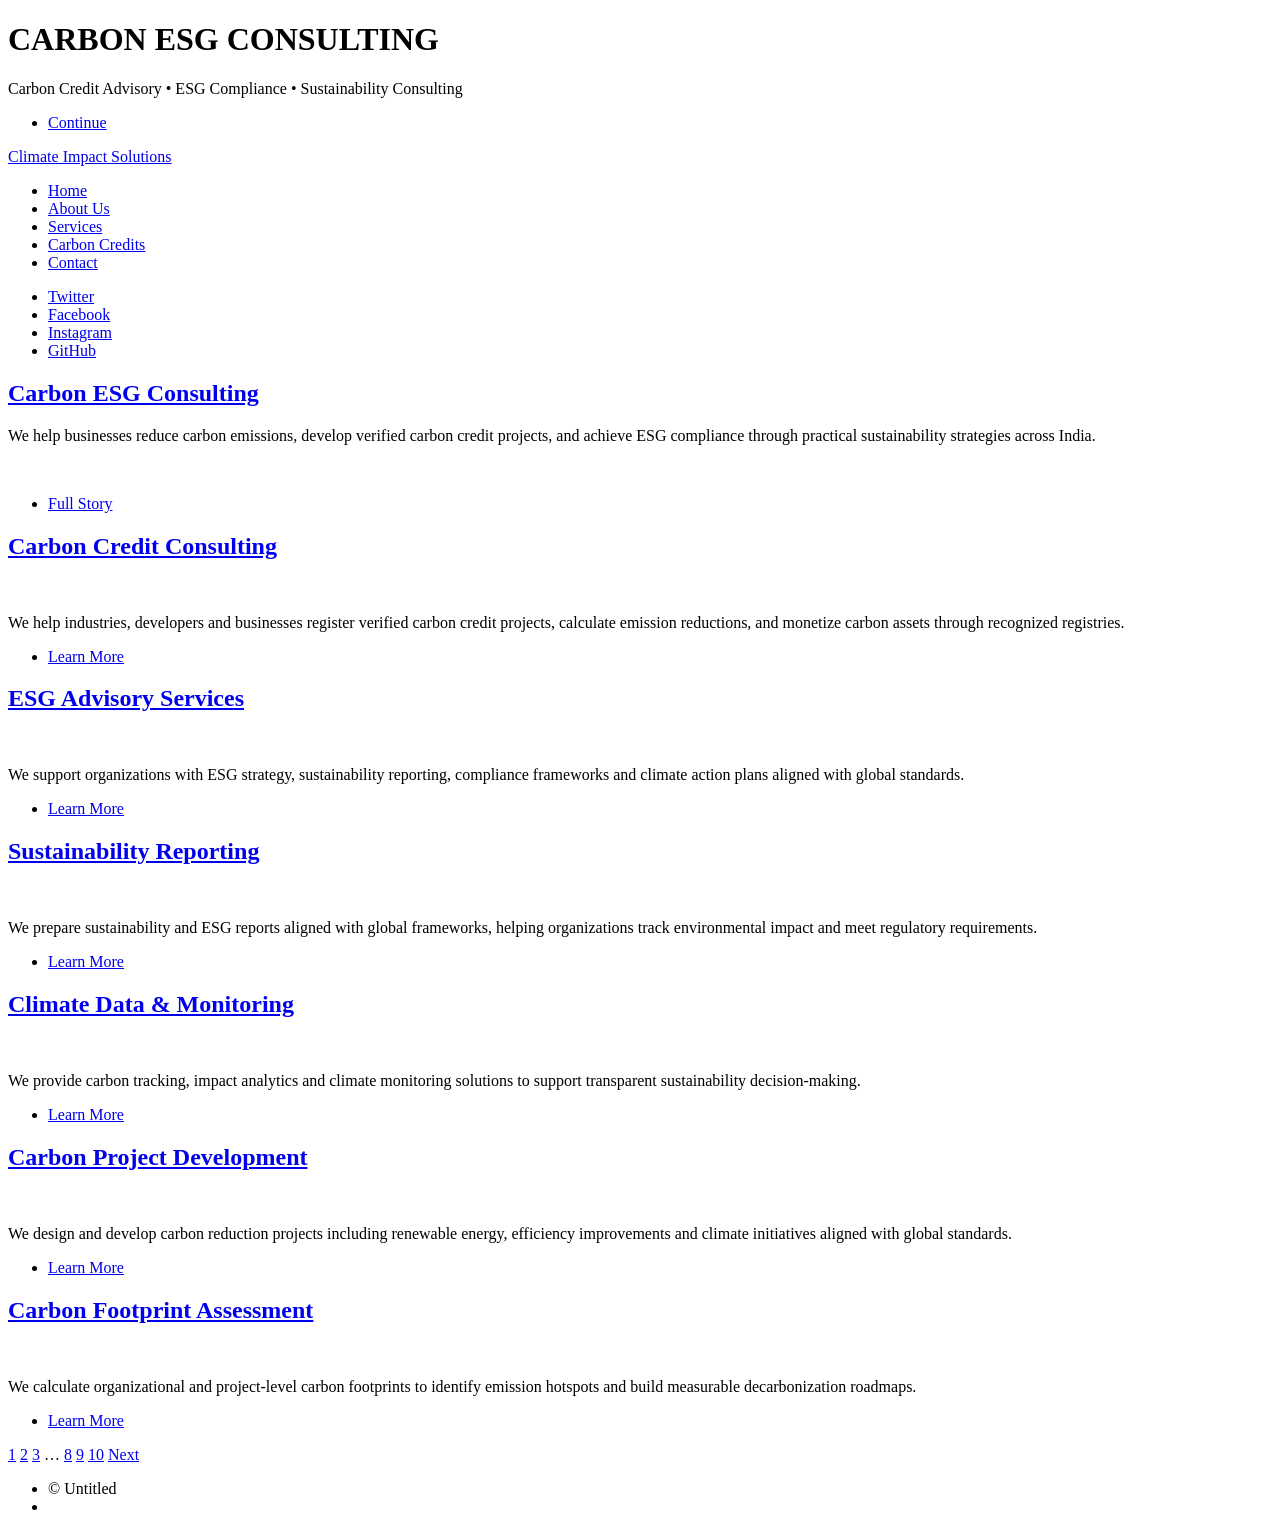
==== index.html @ 745d4b42 "Add files via upload" ====
<!DOCTYPE HTML>
<!--
	Massively by HTML5 UP
	html5up.net | @ajlkn
	Free for personal and commercial use under the CCA 3.0 license (html5up.net/license)
-->
<html>
	<head>
		<title></title>
		<meta charset="utf-8" />
		<meta name="viewport" content="width=device-width, initial-scale=1, user-scalable=no" />
		<link rel="stylesheet" href="assets/css/main.css" />
		<noscript><link rel="stylesheet" href="assets/css/noscript.css" /></noscript>
	</head>
	<body class="is-preload">

		<!-- Wrapper -->
			<div id="wrapper" class="fade-in">

				<!-- Intro -->
					<div id="intro">
						<h1>CARBON ESG CONSULTING<br />
						</h1>
						<p>Carbon Credit Advisory • ESG Compliance • Sustainability Consulting <a href="https://twitter.com/ajlkn"></a><a href="https://html5up.net"></a><br />
						<a href="https://html5up.net/license"></a></p>
						<ul class="actions">
							<li><a href="#header" class="button icon solid solo fa-arrow-down scrolly">Continue</a></li>
						</ul>
					</div>

				<!-- Header -->
					<header id="header">
						<a href="index.html" class="logo">Climate Impact Solutions</a>
					</header>

				<!-- Nav -->
					<nav id="nav">
						<ul class="links">
							<li class="active"><a href="index.html">Home</a></li>
							<li><a href="About Us.html">About Us</a></li>
							<li><a href="Services.html">Services</a></li>
							<li><a href="Credits.html">Carbon Credits</a></li>
							<li><a href="elements.html">Contact</a></li>

						</ul>
						<ul class="icons">
							<li><a href="#" class="icon brands fa-twitter"><span class="label">Twitter</span></a></li>
							<li><a href="#" class="icon brands fa-facebook-f"><span class="label">Facebook</span></a></li>
							<li><a href="#" class="icon brands fa-instagram"><span class="label">Instagram</span></a></li>
							<li><a href="#" class="icon brands fa-github"><span class="label">GitHub</span></a></li>
						</ul>
					</nav>

				<!-- Main -->
					<div id="main">

						<!-- Featured Post -->
							<article class="post featured">
								<header class="major">
									<span class="date"></span>
									<h2><a href="#">Carbon ESG Consulting<br />
									</a></h2>
									<p>
										We help businesses reduce carbon emissions, develop verified carbon credit projects,
										and achieve ESG compliance through practical sustainability strategies across India.
									</p>
										
								</header>
								<a href="#" class="image main"><img src="images/pic01.jpg" alt="" /></a>
								<ul class="actions special">
									<li><a href="#" class="button large">Full Story</a></li>
								</ul>
							</article>

						<!-- Posts -->
							<section class="posts">
								<article>
									<header>
										<span class="date"></span>
										<h2><a href="#">Carbon Credit Consulting<br />
										</a></h2>
									</header>
									<a href="#" class="image fit"><img src="images/pic02.jpg" alt="" /></a>
									<p>We help industries, developers and businesses register verified carbon credit projects,
										calculate emission reductions, and monetize carbon assets through recognized registries.
									</p>
									<ul class="actions special">
										<li><a href="#" class="button">Learn More</a></li>
									</ul>
								</article>
								<article>
									<header>
										<span class="date"></span>
										<h2><a href="#">ESG Advisory Services<br />
										</a></h2>
									</header>
									<a href="#" class="image fit"><img src="images/pic03.jpg" alt="" /></a>
									<p>We support organizations with ESG strategy, sustainability reporting,
									compliance frameworks and climate action plans aligned with global standards.</p>
									<ul class="actions special">
										<li><a href="#" class="button">Learn More</a></li>
									</ul>
								</article>
								<article>
									<header>
										<span class="date"></span>
										<h2><a href="#">Sustainability Reporting<br />
										</a></h2>
									</header>
									<a href="#" class="image fit"><img src="images/pic04.jpg" alt="" /></a>
									<p>We prepare sustainability and ESG reports aligned with global frameworks,
									helping organizations track environmental impact and meet regulatory requirements.</p>
									<ul class="actions special">
										<li><a href="#" class="button">Learn More</a></li>
									</ul>
								</article>
								<article>
									<header>
										<span class="date"></span>
										<h2><a href="#">Climate Data & Monitoring<br />
										</a></h2>
									</header>
									<a href="#" class="image fit"><img src="images/pic05.jpg" alt="" /></a>
									<p>We provide carbon tracking, impact analytics and climate monitoring solutions
										to support transparent sustainability decision-making.</p>
									<ul class="actions special">
										<li><a href="#" class="button">Learn More</a></li>
									</ul>
								</article>
								<article>
									<header>
										<span class="date"></span>
										<h2><a href="#">Carbon Project Development<br />
										</a></h2>
									</header>
									<a href="#" class="image fit"><img src="images/pic06.jpg" alt="" /></a>
									<p>We design and develop carbon reduction projects including renewable energy,
										efficiency improvements and climate initiatives aligned with global standards.</p>
									<ul class="actions special">
										<li><a href="#" class="button">Learn More</a></li>
									</ul>
								</article>
								<article>
									<header>
										<span class="date"></span>
										<h2><a href="#">Carbon Footprint Assessment<br />
										</a></h2>
									</header>
									<a href="#" class="image fit"><img src="images/pic07.jpg" alt="" /></a>
									<p>We calculate organizational and project-level carbon footprints to identify
emission hotspots and build measurable decarbonization roadmaps.</p>
									<ul class="actions special">
										<li><a href="#" class="button">Learn More</a></li>
									</ul>
								</article>
							</section>

						<!-- Footer -->
							<footer>
								<div class="pagination">
									<!--<a href="#" class="previous">Prev</a>-->
									<a href="#" class="page active">1</a>
									<a href="#" class="page">2</a>
									<a href="#" class="page">3</a>
									<span class="extra">&hellip;</span>
									<a href="#" class="page">8</a>
									<a href="#" class="page">9</a>
									<a href="#" class="page">10</a>
									<a href="#" class="next">Next</a>
								</div>
							</footer>

					</div>

				<!-- Footer 
					<footer id="footer">
						<section>
							<form method="post" action="#">
								<div class="fields">
									<div class="field">
										<label for="name">Name</label>
										<input type="text" name="name" id="name" />
									</div>
									<div class="field">
										<label for="email">Email</label>
										<input type="text" name="email" id="email" />
									</div>
									<div class="field">
										<label for="message">Message</label>
										<textarea name="message" id="message" rows="3"></textarea>
									</div>
								</div>
								<ul class="actions">
									<li><input type="submit" value="Send Message" /></li>
								</ul>
							</form>
						</section>
						<section class="split contact">
							<section class="alt">
								<h3>Address</h3>
								<p>Faridabad ,121002<br />
								</p>
							</section>
							<section>
								<h3>Phone</h3>
								<p><a href="#">91-7982256898</a></p>
							</section>
							<section>
								<h3>Email</h3>
								<p><a href="#">admin@carbonesgconsulting.in</a></p>
							</section>
							<section>
								<h3>Social</h3>
								<ul class="icons alt">
									<li><a href="#" class="icon brands alt fa-twitter"><span class="label">Twitter</span></a></li>
									<li><a href="#" class="icon brands alt fa-facebook-f"><span class="label">Facebook</span></a></li>
									<li><a href="#" class="icon brands alt fa-instagram"><span class="label">Instagram</span></a></li>
									<li><a href="#" class="icon brands alt fa-github"><span class="label">GitHub</span></a></li>
								</ul>
							</section>
						</section>
					</footer> -->

				<!-- Copyright -->
					<div id="copyright">
						<ul><li>&copy; Untitled</li><li><a href="https://html5up.net"></a></li></ul>
					</div>

			</div>

		<!-- Scripts -->
			<script src="assets/js/jquery.min.js"></script>
			<script src="assets/js/jquery.scrollex.min.js"></script>
			<script src="assets/js/jquery.scrolly.min.js"></script>
			<script src="assets/js/browser.min.js"></script>
			<script src="assets/js/breakpoints.min.js"></script>
			<script src="assets/js/util.js"></script>
			<script src="assets/js/main.js"></script>

	</body>
</html>
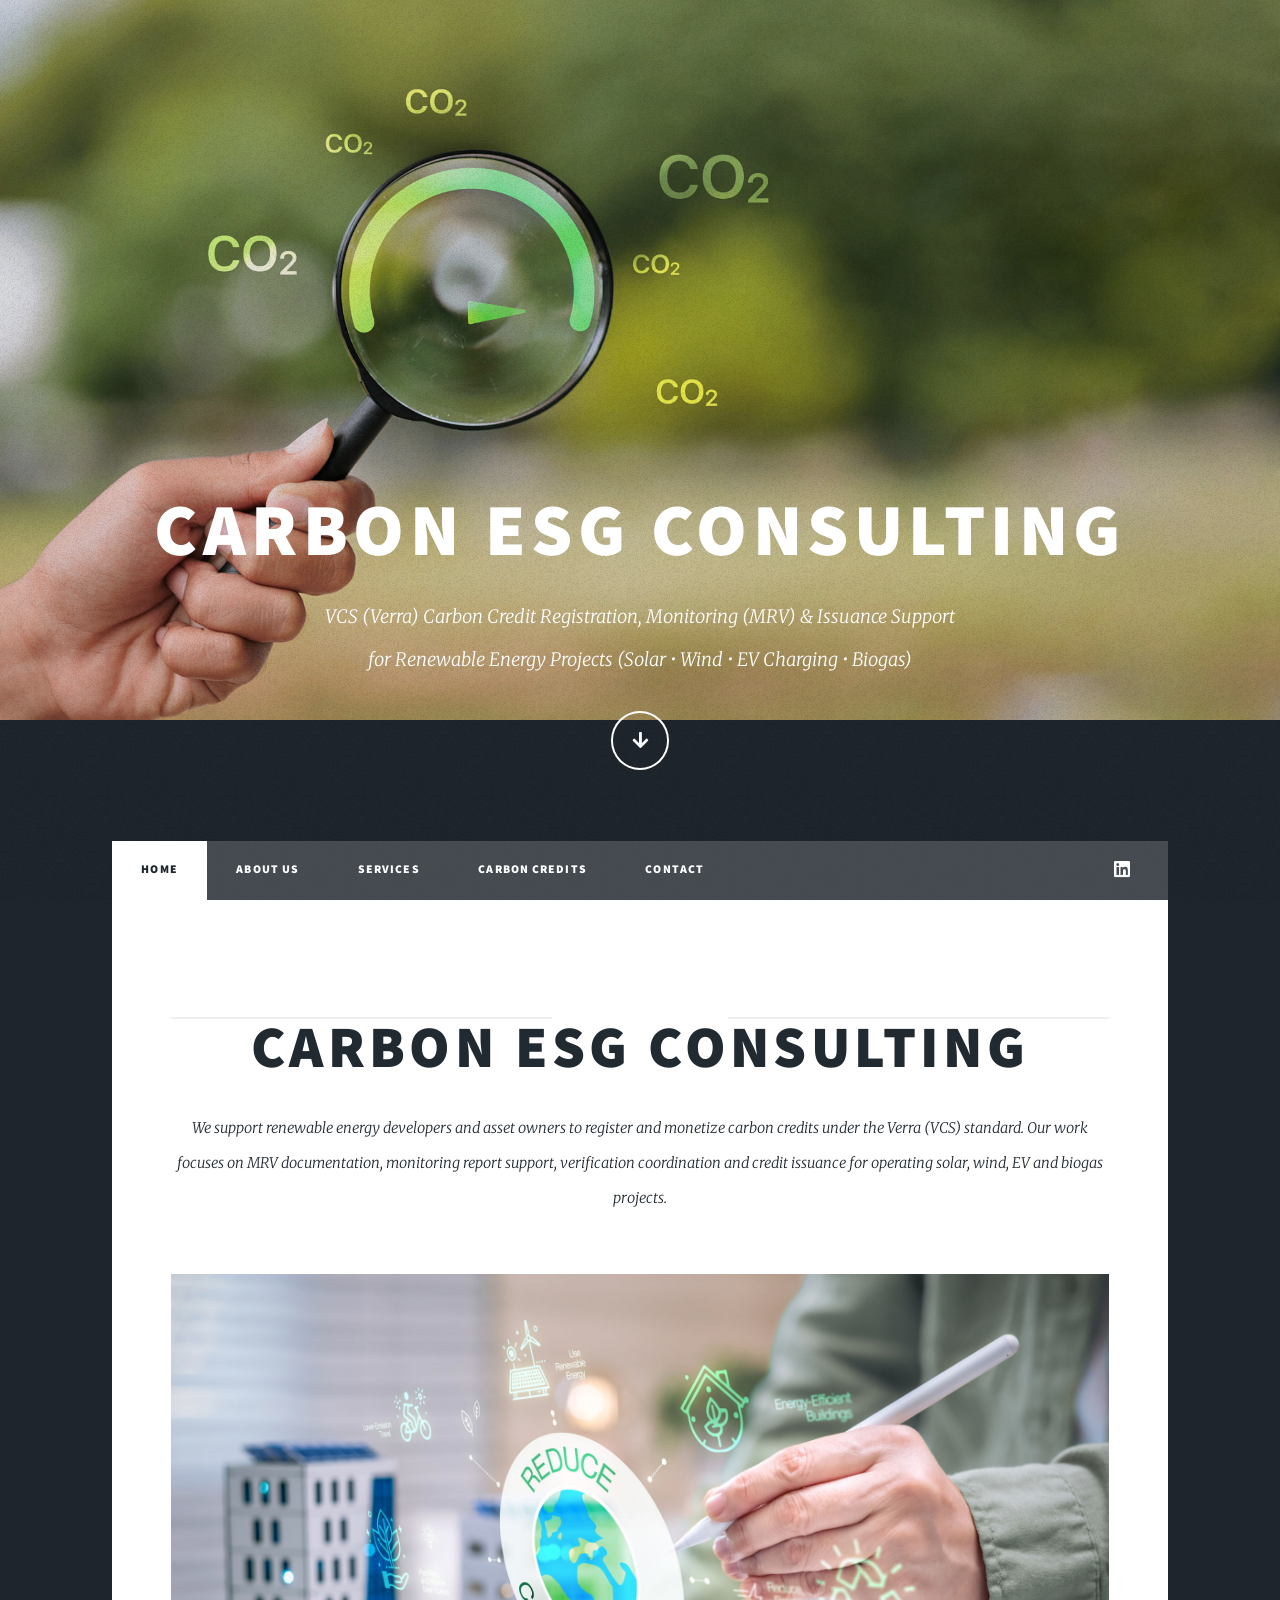
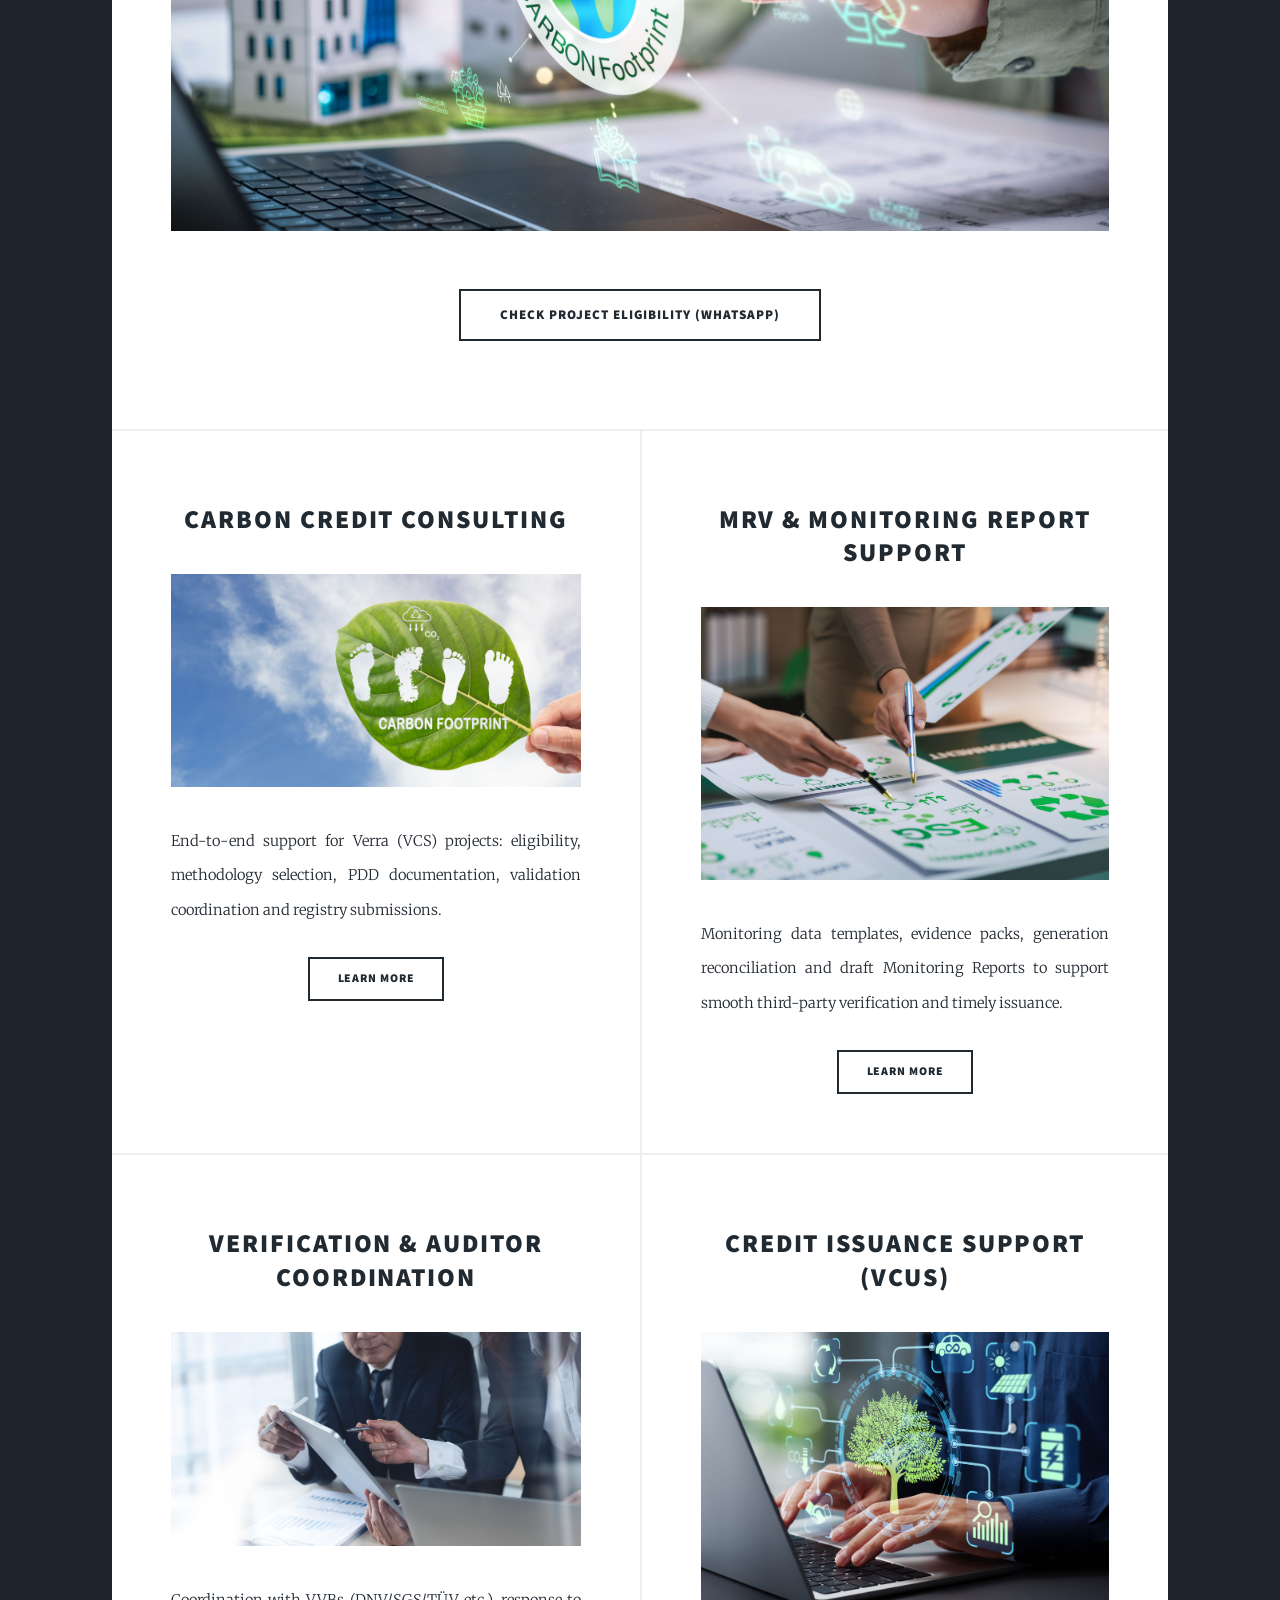
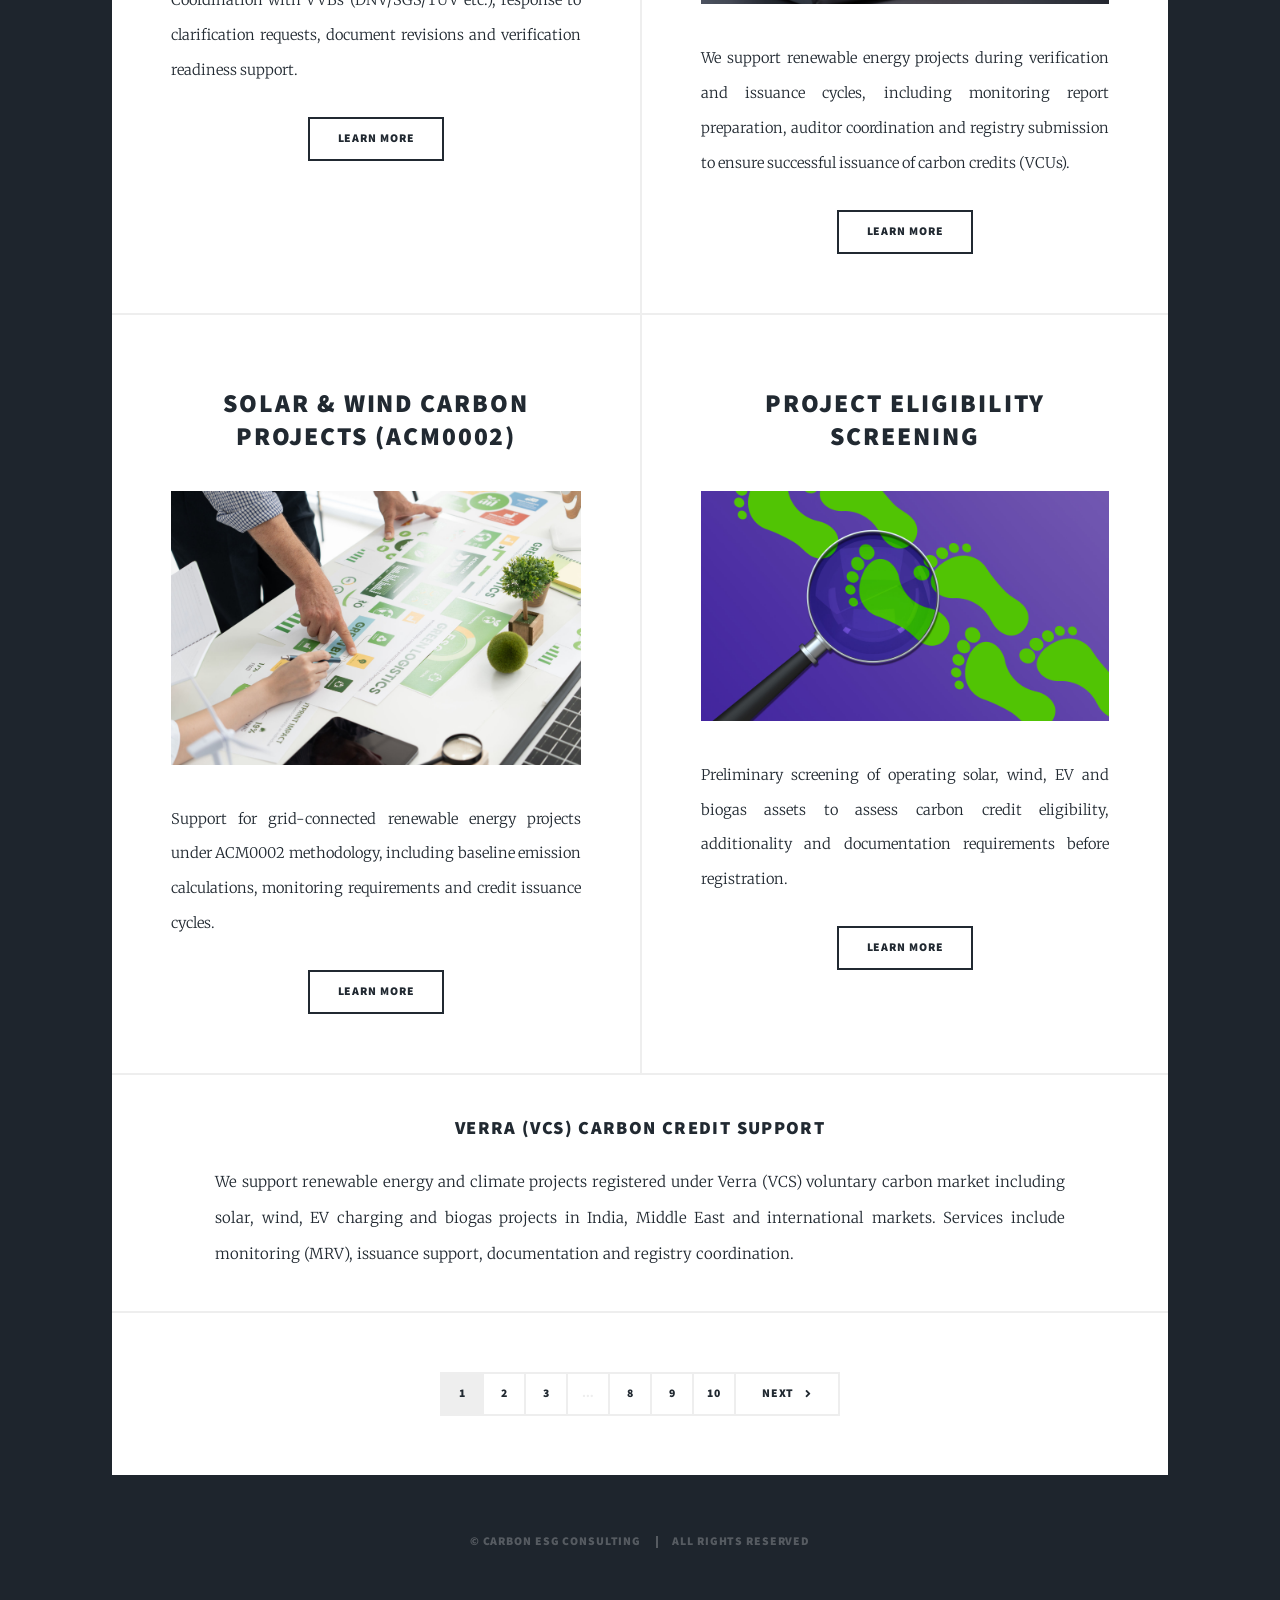
==== commit e442558d: "t Initial project upload" ====
--- a/index.html
+++ b/index.html
@@ -6,9 +6,11 @@
 -->
 <html>
 	<head>
-		<title></title>
+		<title>Carbon ESG Consulting | Verra (VCS) Carbon Credit MRV & Issuance Support</title>
 		<meta charset="utf-8" />
+		<link rel="icon" type="image/png" href="images/favicon.png">
 		<meta name="viewport" content="width=device-width, initial-scale=1, user-scalable=no" />
+		<meta name="description" content="Verra (VCS) carbon credit registration, MRV monitoring report support, verification coordination and issuance assistance for solar, wind, EV charging and biogas projects." />
 		<link rel="stylesheet" href="assets/css/main.css" />
 		<noscript><link rel="stylesheet" href="assets/css/noscript.css" /></noscript>
 	</head>
@@ -18,19 +20,22 @@
 			<div id="wrapper" class="fade-in">
 
 				<!-- Intro -->
-					<div id="intro">
-						<h1>CARBON ESG CONSULTING<br />
-						</h1>
-						<p>Carbon Credit Advisory • ESG Compliance • Sustainability Consulting <a href="https://twitter.com/ajlkn"></a><a href="https://html5up.net"></a><br />
-						<a href="https://html5up.net/license"></a></p>
-						<ul class="actions">
-							<li><a href="#header" class="button icon solid solo fa-arrow-down scrolly">Continue</a></li>
-						</ul>
-					</div>
+				<div id="intro">
+					<h1>CARBON ESG CONSULTING<br /></h1>
+				  
+					<p>
+					  VCS (Verra) Carbon Credit Registration, Monitoring (MRV) & Issuance Support<br />
+					  for Renewable Energy Projects (Solar • Wind • EV Charging • Biogas)
+					</p>
+				  
+					<ul class="actions">
+					  <li><a href="#header" class="button icon solid solo fa-arrow-down scrolly">Continue</a></li>
+					</ul>
+				  </div>
 
 				<!-- Header -->
 					<header id="header">
-						<a href="index.html" class="logo">Climate Impact Solutions</a>
+						<a href="index.html" class="logo">Carbon ESG Consulting</a>
 					</header>
 
 				<!-- Nav -->
@@ -44,11 +49,12 @@
 
 						</ul>
 						<ul class="icons">
-							<li><a href="#" class="icon brands fa-twitter"><span class="label">Twitter</span></a></li>
-							<li><a href="#" class="icon brands fa-facebook-f"><span class="label">Facebook</span></a></li>
-							<li><a href="#" class="icon brands fa-instagram"><span class="label">Instagram</span></a></li>
-							<li><a href="#" class="icon brands fa-github"><span class="label">GitHub</span></a></li>
-						</ul>
+							<li>
+							  <a href="https://www.linkedin.com/in/dheeraj-gupta-energy/" class="icon brands fa-linkedin">
+								<span class="label">LinkedIn</span>
+							  </a>
+							</li>
+						  </ul>
 					</nav>
 
 				<!-- Main -->
@@ -61,14 +67,15 @@
 									<h2><a href="#">Carbon ESG Consulting<br />
 									</a></h2>
 									<p>
-										We help businesses reduce carbon emissions, develop verified carbon credit projects,
-										and achieve ESG compliance through practical sustainability strategies across India.
-									</p>
+										We support renewable energy developers and asset owners to register and monetize carbon credits
+										under the Verra (VCS) standard. Our work focuses on MRV documentation, monitoring report support,
+										verification coordination and credit issuance for operating solar, wind, EV and biogas projects.
+									  </p>
 										
 								</header>
 								<a href="#" class="image main"><img src="images/pic01.jpg" alt="" /></a>
 								<ul class="actions special">
-									<li><a href="#" class="button large">Full Story</a></li>
+								<li><a href="https://wa.me/917982256898?text=Hello%2C%20I%20want%20to%20check%20if%20my%20solar%20or%20renewable%20energy%20project%20is%20eligible%20for%20carbon%20credits." class="button large">Check Project Eligibility (WhatsApp)</a></li>
 								</ul>
 							</article>
 
@@ -81,78 +88,96 @@
 										</a></h2>
 									</header>
 									<a href="#" class="image fit"><img src="images/pic02.jpg" alt="" /></a>
-									<p>We help industries, developers and businesses register verified carbon credit projects,
-										calculate emission reductions, and monetize carbon assets through recognized registries.
-									</p>
-									<ul class="actions special">
-										<li><a href="#" class="button">Learn More</a></li>
-									</ul>
-								</article>
-								<article>
-									<header>
-										<span class="date"></span>
-										<h2><a href="#">ESG Advisory Services<br />
+									<p>
+										End-to-end support for Verra (VCS) projects: eligibility, methodology selection,
+										PDD documentation, validation coordination and registry submissions.
+									  </p>
+									<ul class="actions special">
+										<li><a href="#" class="button">Learn More</a></li>
+									</ul>
+								</article>
+								<article>
+									<header>
+										<span class="date"></span>
+										<h2><a href="#">MRV & Monitoring Report Support<br /></a></h2>
 										</a></h2>
 									</header>
 									<a href="#" class="image fit"><img src="images/pic03.jpg" alt="" /></a>
-									<p>We support organizations with ESG strategy, sustainability reporting,
-									compliance frameworks and climate action plans aligned with global standards.</p>
-									<ul class="actions special">
-										<li><a href="#" class="button">Learn More</a></li>
-									</ul>
-								</article>
-								<article>
-									<header>
-										<span class="date"></span>
-										<h2><a href="#">Sustainability Reporting<br />
+									<p>
+										Monitoring data templates, evidence packs, generation reconciliation and draft Monitoring Reports
+										to support smooth third-party verification and timely issuance.
+									  </p>
+									<ul class="actions special">
+										<li><a href="#" class="button">Learn More</a></li>
+									</ul>
+								</article>
+								<article>
+									<header>
+										<span class="date"></span>
+										<h2><a href="#">Verification & Auditor Coordination<br /></a></h2>
 										</a></h2>
 									</header>
 									<a href="#" class="image fit"><img src="images/pic04.jpg" alt="" /></a>
-									<p>We prepare sustainability and ESG reports aligned with global frameworks,
-									helping organizations track environmental impact and meet regulatory requirements.</p>
-									<ul class="actions special">
-										<li><a href="#" class="button">Learn More</a></li>
-									</ul>
-								</article>
-								<article>
-									<header>
-										<span class="date"></span>
-										<h2><a href="#">Climate Data & Monitoring<br />
+									<p>
+										Coordination with VVBs (DNV/SGS/TÜV etc.), response to clarification requests,
+										document revisions and verification readiness support.
+									  </p>
+									<ul class="actions special">
+										<li><a href="#" class="button">Learn More</a></li>
+									</ul>
+								</article>
+								<article>
+									<header>
+										<span class="date"></span>
+										<h2><a href="#">Credit Issuance Support (VCUs)<br /></a></h2>
 										</a></h2>
 									</header>
 									<a href="#" class="image fit"><img src="images/pic05.jpg" alt="" /></a>
-									<p>We provide carbon tracking, impact analytics and climate monitoring solutions
-										to support transparent sustainability decision-making.</p>
-									<ul class="actions special">
-										<li><a href="#" class="button">Learn More</a></li>
-									</ul>
-								</article>
-								<article>
-									<header>
-										<span class="date"></span>
-										<h2><a href="#">Carbon Project Development<br />
+									<p>
+										We support renewable energy projects during verification and issuance cycles,
+										including monitoring report preparation, auditor coordination and registry submission
+										to ensure successful issuance of carbon credits (VCUs).
+										</p>									<ul class="actions special">
+										<li><a href="#" class="button">Learn More</a></li>
+									</ul>
+								</article>
+								<article>
+									<header>
+										<span class="date"></span>
+										<h2><a href="#">Solar & Wind Carbon Projects (ACM0002)<br /></a></h2>
 										</a></h2>
 									</header>
 									<a href="#" class="image fit"><img src="images/pic06.jpg" alt="" /></a>
-									<p>We design and develop carbon reduction projects including renewable energy,
-										efficiency improvements and climate initiatives aligned with global standards.</p>
-									<ul class="actions special">
-										<li><a href="#" class="button">Learn More</a></li>
-									</ul>
-								</article>
-								<article>
-									<header>
-										<span class="date"></span>
-										<h2><a href="#">Carbon Footprint Assessment<br />
+									<p>
+										Support for grid-connected renewable energy projects under ACM0002 methodology,
+										including baseline emission calculations, monitoring requirements and credit issuance cycles.
+										</p>
+									<ul class="actions special">
+										<li><a href="#" class="button">Learn More</a></li>
+									</ul>
+								</article>
+								<article>
+									<header>
+										<span class="date"></span>
+										<h2><a href="#">Project Eligibility Screening<br /></a></h2>
 										</a></h2>
 									</header>
 									<a href="#" class="image fit"><img src="images/pic07.jpg" alt="" /></a>
-									<p>We calculate organizational and project-level carbon footprints to identify
-emission hotspots and build measurable decarbonization roadmaps.</p>
-									<ul class="actions special">
-										<li><a href="#" class="button">Learn More</a></li>
-									</ul>
-								</article>
+									<p>
+										Preliminary screening of operating solar, wind, EV and biogas assets to assess
+										carbon credit eligibility, additionality and documentation requirements before registration.
+										</p>
+									<ul class="actions special">
+										<li><a href="#" class="button">Learn More</a></li>
+									</ul>
+								</article>
+							</section>
+							<section style="text-align:center; padding:40px 20px;">
+								<h3>Verra (VCS) Carbon Credit Support</h3>
+								<p style="max-width:850px; margin:auto; font-size:15px;">
+									We support renewable energy and climate projects registered under Verra (VCS) voluntary carbon market including solar, wind, EV charging and biogas projects in India, Middle East and international markets. 
+									Services include monitoring (MRV), issuance support, documentation and registry coordination.
+								</p>
 							</section>
 
 						<!-- Footer -->
@@ -223,7 +248,7 @@
 
 				<!-- Copyright -->
 					<div id="copyright">
-						<ul><li>&copy; Untitled</li><li><a href="https://html5up.net"></a></li></ul>
+						<ul><li>&copy; Carbon ESG Consulting</li><li>All rights reserved</li></ul>
 					</div>
 
 			</div>
--- a/assets/css/main.css
+++ b/assets/css/main.css
@@ -0,0 +1,4689 @@
+@import url(fontawesome-all.min.css);
+@import url("https://fonts.googleapis.com/css?family=Merriweather:300,700,300italic,700italic|Source+Sans+Pro:900");
+
+/*
+	Massively by HTML5 UP
+	html5up.net | @ajlkn
+	Free for personal and commercial use under the CCA 3.0 license (html5up.net/license)
+*/
+
+html, body, div, span, applet, object,
+iframe, h1, h2, h3, h4, h5, h6, p, blockquote,
+pre, a, abbr, acronym, address, big, cite,
+code, del, dfn, em, img, ins, kbd, q, s, samp,
+small, strike, strong, sub, sup, tt, var, b,
+u, i, center, dl, dt, dd, ol, ul, li, fieldset,
+form, label, legend, table, caption, tbody,
+tfoot, thead, tr, th, td, article, aside,
+canvas, details, embed, figure, figcaption,
+footer, header, hgroup, menu, nav, output, ruby,
+section, summary, time, mark, audio, video {
+	margin: 0;
+	padding: 0;
+	border: 0;
+	font-size: 100%;
+	font: inherit;
+	vertical-align: baseline;}
+
+article, aside, details, figcaption, figure,
+footer, header, hgroup, menu, nav, section {
+	display: block;}
+
+body {
+	line-height: 1;
+}
+
+ol, ul {
+	list-style: none;
+}
+
+blockquote, q {
+	quotes: none;
+}
+
+	blockquote:before, blockquote:after, q:before, q:after {
+		content: '';
+		content: none;
+	}
+
+table {
+	border-collapse: collapse;
+	border-spacing: 0;
+}
+
+body {
+	-webkit-text-size-adjust: none;
+}
+
+mark {
+	background-color: transparent;
+	color: inherit;
+}
+
+input::-moz-focus-inner {
+	border: 0;
+	padding: 0;
+}
+
+input, select, textarea {
+	-moz-appearance: none;
+	-webkit-appearance: none;
+	-ms-appearance: none;
+	appearance: none;
+}
+
+/* Basic */
+
+	@-ms-viewport {
+		width: device-width;
+	}
+
+	body {
+		-ms-overflow-style: scrollbar;
+	}
+
+	@media screen and (max-width: 480px) {
+
+		html, body {
+			min-width: 320px;
+		}
+
+	}
+
+	html {
+		box-sizing: border-box;
+	}
+
+	*, *:before, *:after {
+		box-sizing: inherit;
+	}
+
+	body {
+		background-color: #1e252d;
+	}
+
+		body.is-preload *, body.is-preload *:before, body.is-preload *:after {
+			-moz-animation: none !important;
+			-webkit-animation: none !important;
+			-ms-animation: none !important;
+			animation: none !important;
+			-moz-transition: none !important;
+			-webkit-transition: none !important;
+			-ms-transition: none !important;
+			transition: none !important;
+		}
+
+/* Type */
+
+	html {
+		font-size: 16pt;
+	}
+
+		@media screen and (max-width: 1680px) {
+
+			html {
+				font-size: 12pt;
+			}
+
+		}
+
+		@media screen and (max-width: 1280px) {
+
+			html {
+				font-size: 11pt;
+			}
+
+		}
+
+		@media screen and (max-width: 360px) {
+
+			html {
+				font-size: 10pt;
+			}
+
+		}
+
+	body {
+		color: #212931;
+	}
+
+	body, input, select, textarea {
+		font-family: "Merriweather", Georgia, serif;
+		font-weight: 300;
+		font-size: 1rem;
+		line-height: 2.375;
+	}
+
+	a {
+		-moz-transition: color 0.2s ease-in-out, background-color 0.2s ease-in-out, border-color 0.2s ease-in-out, box-shadow 0.2s ease-in-out;
+		-webkit-transition: color 0.2s ease-in-out, background-color 0.2s ease-in-out, border-color 0.2s ease-in-out, box-shadow 0.2s ease-in-out;
+		-ms-transition: color 0.2s ease-in-out, background-color 0.2s ease-in-out, border-color 0.2s ease-in-out, box-shadow 0.2s ease-in-out;
+		transition: color 0.2s ease-in-out, background-color 0.2s ease-in-out, border-color 0.2s ease-in-out, box-shadow 0.2s ease-in-out;
+		border-bottom: dotted 1px;
+		text-decoration: none;
+	}
+
+		a:hover {
+			border-bottom-color: transparent;
+		}
+
+	strong, b {
+		font-weight: 600;
+	}
+
+	em, i {
+		font-style: italic;
+	}
+
+	p {
+		text-align: justify;
+		margin: 0 0 2rem 0;
+	}
+
+	h1, h2, h3, h4, h5, h6 {
+		font-family: "Source Sans Pro", Helvetica, sans-serif;
+		font-weight: 900;
+		line-height: 1.5;
+		letter-spacing: 0.075em;
+		text-transform: uppercase;
+		margin: 0 0 1rem 0;
+	}
+
+		h1 a, h2 a, h3 a, h4 a, h5 a, h6 a {
+			border-bottom: 0;
+			color: inherit;
+			text-decoration: none;
+		}
+
+	h1 {
+		font-size: 4rem;
+		line-height: 1.1;
+		margin: 0 0 2rem 0;
+	}
+
+	h2 {
+		font-size: 1.75rem;
+		line-height: 1.3;
+		margin: 0 0 1.5rem 0;
+	}
+
+	h3 {
+		font-size: 1.25rem;
+		margin: 0 0 1.5rem 0;
+	}
+
+	h4 {
+		font-size: 1rem;
+	}
+
+	h5 {
+		font-size: 0.9rem;
+	}
+
+	h6 {
+		font-size: 0.8rem;
+	}
+
+	sub {
+		font-size: 0.8rem;
+		position: relative;
+		top: 0.5rem;
+	}
+
+	sup {
+		font-size: 0.8rem;
+		position: relative;
+		top: -0.5rem;
+	}
+
+	blockquote {
+		border-left: solid 4px;
+		font-style: italic;
+		margin: 0 0 2rem 0;
+		padding: 0.5rem 0 0.5rem 2rem;
+	}
+
+	code {
+		border: solid 2px;
+		font-family: "Courier New", monospace;
+		font-size: 0.9rem;
+		margin: 0 0.25rem;
+		padding: 0.25rem 0.65rem;
+	}
+
+	pre {
+		-webkit-overflow-scrolling: touch;
+		font-family: "Courier New", monospace;
+		font-size: 0.9rem;
+		margin: 0 0 2rem 0;
+	}
+
+		pre code {
+			display: block;
+			line-height: 1.75;
+			padding: 1rem 1.5rem;
+			overflow-x: auto;
+		}
+
+	hr {
+		border: 0;
+		border-bottom: solid 2px;
+		margin: 3rem 0;
+	}
+
+		hr.major {
+			margin: 5rem 0;
+		}
+
+	.align-left {
+		text-align: left;
+	}
+
+	.align-center {
+		text-align: center;
+	}
+
+	.align-right {
+		text-align: right;
+	}
+
+	input, select, textarea {
+		color: #212931;
+	}
+
+	a {
+		color: #212931;
+		border-bottom-color: rgba(33, 41, 49, 0.5);
+	}
+
+		a:hover {
+			border-bottom-color: transparent;
+			color: #18bfef !important;
+		}
+
+	strong, b {
+		color: #212931;
+	}
+
+	h1, h2, h3, h4, h5, h6 {
+		color: #212931;
+	}
+
+	blockquote {
+		border-left-color: #eeeeee;
+	}
+
+	code {
+		background: rgba(220, 220, 220, 0.25);
+		border-color: #eeeeee;
+	}
+
+	hr {
+		border-bottom-color: #eeeeee;
+	}
+
+/* Row */
+
+	.row {
+		display: flex;
+		flex-wrap: wrap;
+		box-sizing: border-box;
+		align-items: stretch;
+	}
+
+		.row > * {
+			box-sizing: border-box;
+		}
+
+		.row.gtr-uniform > * > :last-child {
+			margin-bottom: 0;
+		}
+
+		.row.aln-left {
+			justify-content: flex-start;
+		}
+
+		.row.aln-center {
+			justify-content: center;
+		}
+
+		.row.aln-right {
+			justify-content: flex-end;
+		}
+
+		.row.aln-top {
+			align-items: flex-start;
+		}
+
+		.row.aln-middle {
+			align-items: center;
+		}
+
+		.row.aln-bottom {
+			align-items: flex-end;
+		}
+
+		.row > .imp {
+			order: -1;
+		}
+
+		.row > .col-1 {
+			width: 8.33333%;
+		}
+
+		.row > .off-1 {
+			margin-left: 8.33333%;
+		}
+
+		.row > .col-2 {
+			width: 16.66667%;
+		}
+
+		.row > .off-2 {
+			margin-left: 16.66667%;
+		}
+
+		.row > .col-3 {
+			width: 25%;
+		}
+
+		.row > .off-3 {
+			margin-left: 25%;
+		}
+
+		.row > .col-4 {
+			width: 33.33333%;
+		}
+
+		.row > .off-4 {
+			margin-left: 33.33333%;
+		}
+
+		.row > .col-5 {
+			width: 41.66667%;
+		}
+
+		.row > .off-5 {
+			margin-left: 41.66667%;
+		}
+
+		.row > .col-6 {
+			width: 50%;
+		}
+
+		.row > .off-6 {
+			margin-left: 50%;
+		}
+
+		.row > .col-7 {
+			width: 58.33333%;
+		}
+
+		.row > .off-7 {
+			margin-left: 58.33333%;
+		}
+
+		.row > .col-8 {
+			width: 66.66667%;
+		}
+
+		.row > .off-8 {
+			margin-left: 66.66667%;
+		}
+
+		.row > .col-9 {
+			width: 75%;
+		}
+
+		.row > .off-9 {
+			margin-left: 75%;
+		}
+
+		.row > .col-10 {
+			width: 83.33333%;
+		}
+
+		.row > .off-10 {
+			margin-left: 83.33333%;
+		}
+
+		.row > .col-11 {
+			width: 91.66667%;
+		}
+
+		.row > .off-11 {
+			margin-left: 91.66667%;
+		}
+
+		.row > .col-12 {
+			width: 100%;
+		}
+
+		.row > .off-12 {
+			margin-left: 100%;
+		}
+
+		.row.gtr-0 {
+			margin-top: 0;
+			margin-left: 0rem;
+		}
+
+			.row.gtr-0 > * {
+				padding: 0 0 0 0rem;
+			}
+
+			.row.gtr-0.gtr-uniform {
+				margin-top: 0rem;
+			}
+
+				.row.gtr-0.gtr-uniform > * {
+					padding-top: 0rem;
+				}
+
+		.row.gtr-25 {
+			margin-top: 0;
+			margin-left: -0.375rem;
+		}
+
+			.row.gtr-25 > * {
+				padding: 0 0 0 0.375rem;
+			}
+
+			.row.gtr-25.gtr-uniform {
+				margin-top: -0.375rem;
+			}
+
+				.row.gtr-25.gtr-uniform > * {
+					padding-top: 0.375rem;
+				}
+
+		.row.gtr-50 {
+			margin-top: 0;
+			margin-left: -0.75rem;
+		}
+
+			.row.gtr-50 > * {
+				padding: 0 0 0 0.75rem;
+			}
+
+			.row.gtr-50.gtr-uniform {
+				margin-top: -0.75rem;
+			}
+
+				.row.gtr-50.gtr-uniform > * {
+					padding-top: 0.75rem;
+				}
+
+		.row {
+			margin-top: 0;
+			margin-left: -1.5rem;
+		}
+
+			.row > * {
+				padding: 0 0 0 1.5rem;
+			}
+
+			.row.gtr-uniform {
+				margin-top: -1.5rem;
+			}
+
+				.row.gtr-uniform > * {
+					padding-top: 1.5rem;
+				}
+
+		.row.gtr-150 {
+			margin-top: 0;
+			margin-left: -2.25rem;
+		}
+
+			.row.gtr-150 > * {
+				padding: 0 0 0 2.25rem;
+			}
+
+			.row.gtr-150.gtr-uniform {
+				margin-top: -2.25rem;
+			}
+
+				.row.gtr-150.gtr-uniform > * {
+					padding-top: 2.25rem;
+				}
+
+		.row.gtr-200 {
+			margin-top: 0;
+			margin-left: -3rem;
+		}
+
+			.row.gtr-200 > * {
+				padding: 0 0 0 3rem;
+			}
+
+			.row.gtr-200.gtr-uniform {
+				margin-top: -3rem;
+			}
+
+				.row.gtr-200.gtr-uniform > * {
+					padding-top: 3rem;
+				}
+
+		@media screen and (max-width: 1680px) {
+
+			.row {
+				display: flex;
+				flex-wrap: wrap;
+				box-sizing: border-box;
+				align-items: stretch;
+			}
+
+				.row > * {
+					box-sizing: border-box;
+				}
+
+				.row.gtr-uniform > * > :last-child {
+					margin-bottom: 0;
+				}
+
+				.row.aln-left {
+					justify-content: flex-start;
+				}
+
+				.row.aln-center {
+					justify-content: center;
+				}
+
+				.row.aln-right {
+					justify-content: flex-end;
+				}
+
+				.row.aln-top {
+					align-items: flex-start;
+				}
+
+				.row.aln-middle {
+					align-items: center;
+				}
+
+				.row.aln-bottom {
+					align-items: flex-end;
+				}
+
+				.row > .imp-xlarge {
+					order: -1;
+				}
+
+				.row > .col-1-xlarge {
+					width: 8.33333%;
+				}
+
+				.row > .off-1-xlarge {
+					margin-left: 8.33333%;
+				}
+
+				.row > .col-2-xlarge {
+					width: 16.66667%;
+				}
+
+				.row > .off-2-xlarge {
+					margin-left: 16.66667%;
+				}
+
+				.row > .col-3-xlarge {
+					width: 25%;
+				}
+
+				.row > .off-3-xlarge {
+					margin-left: 25%;
+				}
+
+				.row > .col-4-xlarge {
+					width: 33.33333%;
+				}
+
+				.row > .off-4-xlarge {
+					margin-left: 33.33333%;
+				}
+
+				.row > .col-5-xlarge {
+					width: 41.66667%;
+				}
+
+				.row > .off-5-xlarge {
+					margin-left: 41.66667%;
+				}
+
+				.row > .col-6-xlarge {
+					width: 50%;
+				}
+
+				.row > .off-6-xlarge {
+					margin-left: 50%;
+				}
+
+				.row > .col-7-xlarge {
+					width: 58.33333%;
+				}
+
+				.row > .off-7-xlarge {
+					margin-left: 58.33333%;
+				}
+
+				.row > .col-8-xlarge {
+					width: 66.66667%;
+				}
+
+				.row > .off-8-xlarge {
+					margin-left: 66.66667%;
+				}
+
+				.row > .col-9-xlarge {
+					width: 75%;
+				}
+
+				.row > .off-9-xlarge {
+					margin-left: 75%;
+				}
+
+				.row > .col-10-xlarge {
+					width: 83.33333%;
+				}
+
+				.row > .off-10-xlarge {
+					margin-left: 83.33333%;
+				}
+
+				.row > .col-11-xlarge {
+					width: 91.66667%;
+				}
+
+				.row > .off-11-xlarge {
+					margin-left: 91.66667%;
+				}
+
+				.row > .col-12-xlarge {
+					width: 100%;
+				}
+
+				.row > .off-12-xlarge {
+					margin-left: 100%;
+				}
+
+				.row.gtr-0 {
+					margin-top: 0;
+					margin-left: 0rem;
+				}
+
+					.row.gtr-0 > * {
+						padding: 0 0 0 0rem;
+					}
+
+					.row.gtr-0.gtr-uniform {
+						margin-top: 0rem;
+					}
+
+						.row.gtr-0.gtr-uniform > * {
+							padding-top: 0rem;
+						}
+
+				.row.gtr-25 {
+					margin-top: 0;
+					margin-left: -0.375rem;
+				}
+
+					.row.gtr-25 > * {
+						padding: 0 0 0 0.375rem;
+					}
+
+					.row.gtr-25.gtr-uniform {
+						margin-top: -0.375rem;
+					}
+
+						.row.gtr-25.gtr-uniform > * {
+							padding-top: 0.375rem;
+						}
+
+				.row.gtr-50 {
+					margin-top: 0;
+					margin-left: -0.75rem;
+				}
+
+					.row.gtr-50 > * {
+						padding: 0 0 0 0.75rem;
+					}
+
+					.row.gtr-50.gtr-uniform {
+						margin-top: -0.75rem;
+					}
+
+						.row.gtr-50.gtr-uniform > * {
+							padding-top: 0.75rem;
+						}
+
+				.row {
+					margin-top: 0;
+					margin-left: -1.5rem;
+				}
+
+					.row > * {
+						padding: 0 0 0 1.5rem;
+					}
+
+					.row.gtr-uniform {
+						margin-top: -1.5rem;
+					}
+
+						.row.gtr-uniform > * {
+							padding-top: 1.5rem;
+						}
+
+				.row.gtr-150 {
+					margin-top: 0;
+					margin-left: -2.25rem;
+				}
+
+					.row.gtr-150 > * {
+						padding: 0 0 0 2.25rem;
+					}
+
+					.row.gtr-150.gtr-uniform {
+						margin-top: -2.25rem;
+					}
+
+						.row.gtr-150.gtr-uniform > * {
+							padding-top: 2.25rem;
+						}
+
+				.row.gtr-200 {
+					margin-top: 0;
+					margin-left: -3rem;
+				}
+
+					.row.gtr-200 > * {
+						padding: 0 0 0 3rem;
+					}
+
+					.row.gtr-200.gtr-uniform {
+						margin-top: -3rem;
+					}
+
+						.row.gtr-200.gtr-uniform > * {
+							padding-top: 3rem;
+						}
+
+		}
+
+		@media screen and (max-width: 1280px) {
+
+			.row {
+				display: flex;
+				flex-wrap: wrap;
+				box-sizing: border-box;
+				align-items: stretch;
+			}
+
+				.row > * {
+					box-sizing: border-box;
+				}
+
+				.row.gtr-uniform > * > :last-child {
+					margin-bottom: 0;
+				}
+
+				.row.aln-left {
+					justify-content: flex-start;
+				}
+
+				.row.aln-center {
+					justify-content: center;
+				}
+
+				.row.aln-right {
+					justify-content: flex-end;
+				}
+
+				.row.aln-top {
+					align-items: flex-start;
+				}
+
+				.row.aln-middle {
+					align-items: center;
+				}
+
+				.row.aln-bottom {
+					align-items: flex-end;
+				}
+
+				.row > .imp-large {
+					order: -1;
+				}
+
+				.row > .col-1-large {
+					width: 8.33333%;
+				}
+
+				.row > .off-1-large {
+					margin-left: 8.33333%;
+				}
+
+				.row > .col-2-large {
+					width: 16.66667%;
+				}
+
+				.row > .off-2-large {
+					margin-left: 16.66667%;
+				}
+
+				.row > .col-3-large {
+					width: 25%;
+				}
+
+				.row > .off-3-large {
+					margin-left: 25%;
+				}
+
+				.row > .col-4-large {
+					width: 33.33333%;
+				}
+
+				.row > .off-4-large {
+					margin-left: 33.33333%;
+				}
+
+				.row > .col-5-large {
+					width: 41.66667%;
+				}
+
+				.row > .off-5-large {
+					margin-left: 41.66667%;
+				}
+
+				.row > .col-6-large {
+					width: 50%;
+				}
+
+				.row > .off-6-large {
+					margin-left: 50%;
+				}
+
+				.row > .col-7-large {
+					width: 58.33333%;
+				}
+
+				.row > .off-7-large {
+					margin-left: 58.33333%;
+				}
+
+				.row > .col-8-large {
+					width: 66.66667%;
+				}
+
+				.row > .off-8-large {
+					margin-left: 66.66667%;
+				}
+
+				.row > .col-9-large {
+					width: 75%;
+				}
+
+				.row > .off-9-large {
+					margin-left: 75%;
+				}
+
+				.row > .col-10-large {
+					width: 83.33333%;
+				}
+
+				.row > .off-10-large {
+					margin-left: 83.33333%;
+				}
+
+				.row > .col-11-large {
+					width: 91.66667%;
+				}
+
+				.row > .off-11-large {
+					margin-left: 91.66667%;
+				}
+
+				.row > .col-12-large {
+					width: 100%;
+				}
+
+				.row > .off-12-large {
+					margin-left: 100%;
+				}
+
+				.row.gtr-0 {
+					margin-top: 0;
+					margin-left: 0rem;
+				}
+
+					.row.gtr-0 > * {
+						padding: 0 0 0 0rem;
+					}
+
+					.row.gtr-0.gtr-uniform {
+						margin-top: 0rem;
+					}
+
+						.row.gtr-0.gtr-uniform > * {
+							padding-top: 0rem;
+						}
+
+				.row.gtr-25 {
+					margin-top: 0;
+					margin-left: -0.375rem;
+				}
+
+					.row.gtr-25 > * {
+						padding: 0 0 0 0.375rem;
+					}
+
+					.row.gtr-25.gtr-uniform {
+						margin-top: -0.375rem;
+					}
+
+						.row.gtr-25.gtr-uniform > * {
+							padding-top: 0.375rem;
+						}
+
+				.row.gtr-50 {
+					margin-top: 0;
+					margin-left: -0.75rem;
+				}
+
+					.row.gtr-50 > * {
+						padding: 0 0 0 0.75rem;
+					}
+
+					.row.gtr-50.gtr-uniform {
+						margin-top: -0.75rem;
+					}
+
+						.row.gtr-50.gtr-uniform > * {
+							padding-top: 0.75rem;
+						}
+
+				.row {
+					margin-top: 0;
+					margin-left: -1.5rem;
+				}
+
+					.row > * {
+						padding: 0 0 0 1.5rem;
+					}
+
+					.row.gtr-uniform {
+						margin-top: -1.5rem;
+					}
+
+						.row.gtr-uniform > * {
+							padding-top: 1.5rem;
+						}
+
+				.row.gtr-150 {
+					margin-top: 0;
+					margin-left: -2.25rem;
+				}
+
+					.row.gtr-150 > * {
+						padding: 0 0 0 2.25rem;
+					}
+
+					.row.gtr-150.gtr-uniform {
+						margin-top: -2.25rem;
+					}
+
+						.row.gtr-150.gtr-uniform > * {
+							padding-top: 2.25rem;
+						}
+
+				.row.gtr-200 {
+					margin-top: 0;
+					margin-left: -3rem;
+				}
+
+					.row.gtr-200 > * {
+						padding: 0 0 0 3rem;
+					}
+
+					.row.gtr-200.gtr-uniform {
+						margin-top: -3rem;
+					}
+
+						.row.gtr-200.gtr-uniform > * {
+							padding-top: 3rem;
+						}
+
+		}
+
+		@media screen and (max-width: 980px) {
+
+			.row {
+				display: flex;
+				flex-wrap: wrap;
+				box-sizing: border-box;
+				align-items: stretch;
+			}
+
+				.row > * {
+					box-sizing: border-box;
+				}
+
+				.row.gtr-uniform > * > :last-child {
+					margin-bottom: 0;
+				}
+
+				.row.aln-left {
+					justify-content: flex-start;
+				}
+
+				.row.aln-center {
+					justify-content: center;
+				}
+
+				.row.aln-right {
+					justify-content: flex-end;
+				}
+
+				.row.aln-top {
+					align-items: flex-start;
+				}
+
+				.row.aln-middle {
+					align-items: center;
+				}
+
+				.row.aln-bottom {
+					align-items: flex-end;
+				}
+
+				.row > .imp-medium {
+					order: -1;
+				}
+
+				.row > .col-1-medium {
+					width: 8.33333%;
+				}
+
+				.row > .off-1-medium {
+					margin-left: 8.33333%;
+				}
+
+				.row > .col-2-medium {
+					width: 16.66667%;
+				}
+
+				.row > .off-2-medium {
+					margin-left: 16.66667%;
+				}
+
+				.row > .col-3-medium {
+					width: 25%;
+				}
+
+				.row > .off-3-medium {
+					margin-left: 25%;
+				}
+
+				.row > .col-4-medium {
+					width: 33.33333%;
+				}
+
+				.row > .off-4-medium {
+					margin-left: 33.33333%;
+				}
+
+				.row > .col-5-medium {
+					width: 41.66667%;
+				}
+
+				.row > .off-5-medium {
+					margin-left: 41.66667%;
+				}
+
+				.row > .col-6-medium {
+					width: 50%;
+				}
+
+				.row > .off-6-medium {
+					margin-left: 50%;
+				}
+
+				.row > .col-7-medium {
+					width: 58.33333%;
+				}
+
+				.row > .off-7-medium {
+					margin-left: 58.33333%;
+				}
+
+				.row > .col-8-medium {
+					width: 66.66667%;
+				}
+
+				.row > .off-8-medium {
+					margin-left: 66.66667%;
+				}
+
+				.row > .col-9-medium {
+					width: 75%;
+				}
+
+				.row > .off-9-medium {
+					margin-left: 75%;
+				}
+
+				.row > .col-10-medium {
+					width: 83.33333%;
+				}
+
+				.row > .off-10-medium {
+					margin-left: 83.33333%;
+				}
+
+				.row > .col-11-medium {
+					width: 91.66667%;
+				}
+
+				.row > .off-11-medium {
+					margin-left: 91.66667%;
+				}
+
+				.row > .col-12-medium {
+					width: 100%;
+				}
+
+				.row > .off-12-medium {
+					margin-left: 100%;
+				}
+
+				.row.gtr-0 {
+					margin-top: 0;
+					margin-left: 0rem;
+				}
+
+					.row.gtr-0 > * {
+						padding: 0 0 0 0rem;
+					}
+
+					.row.gtr-0.gtr-uniform {
+						margin-top: 0rem;
+					}
+
+						.row.gtr-0.gtr-uniform > * {
+							padding-top: 0rem;
+						}
+
+				.row.gtr-25 {
+					margin-top: 0;
+					margin-left: -0.375rem;
+				}
+
+					.row.gtr-25 > * {
+						padding: 0 0 0 0.375rem;
+					}
+
+					.row.gtr-25.gtr-uniform {
+						margin-top: -0.375rem;
+					}
+
+						.row.gtr-25.gtr-uniform > * {
+							padding-top: 0.375rem;
+						}
+
+				.row.gtr-50 {
+					margin-top: 0;
+					margin-left: -0.75rem;
+				}
+
+					.row.gtr-50 > * {
+						padding: 0 0 0 0.75rem;
+					}
+
+					.row.gtr-50.gtr-uniform {
+						margin-top: -0.75rem;
+					}
+
+						.row.gtr-50.gtr-uniform > * {
+							padding-top: 0.75rem;
+						}
+
+				.row {
+					margin-top: 0;
+					margin-left: -1.5rem;
+				}
+
+					.row > * {
+						padding: 0 0 0 1.5rem;
+					}
+
+					.row.gtr-uniform {
+						margin-top: -1.5rem;
+					}
+
+						.row.gtr-uniform > * {
+							padding-top: 1.5rem;
+						}
+
+				.row.gtr-150 {
+					margin-top: 0;
+					margin-left: -2.25rem;
+				}
+
+					.row.gtr-150 > * {
+						padding: 0 0 0 2.25rem;
+					}
+
+					.row.gtr-150.gtr-uniform {
+						margin-top: -2.25rem;
+					}
+
+						.row.gtr-150.gtr-uniform > * {
+							padding-top: 2.25rem;
+						}
+
+				.row.gtr-200 {
+					margin-top: 0;
+					margin-left: -3rem;
+				}
+
+					.row.gtr-200 > * {
+						padding: 0 0 0 3rem;
+					}
+
+					.row.gtr-200.gtr-uniform {
+						margin-top: -3rem;
+					}
+
+						.row.gtr-200.gtr-uniform > * {
+							padding-top: 3rem;
+						}
+
+		}
+
+		@media screen and (max-width: 736px) {
+
+			.row {
+				display: flex;
+				flex-wrap: wrap;
+				box-sizing: border-box;
+				align-items: stretch;
+			}
+
+				.row > * {
+					box-sizing: border-box;
+				}
+
+				.row.gtr-uniform > * > :last-child {
+					margin-bottom: 0;
+				}
+
+				.row.aln-left {
+					justify-content: flex-start;
+				}
+
+				.row.aln-center {
+					justify-content: center;
+				}
+
+				.row.aln-right {
+					justify-content: flex-end;
+				}
+
+				.row.aln-top {
+					align-items: flex-start;
+				}
+
+				.row.aln-middle {
+					align-items: center;
+				}
+
+				.row.aln-bottom {
+					align-items: flex-end;
+				}
+
+				.row > .imp-small {
+					order: -1;
+				}
+
+				.row > .col-1-small {
+					width: 8.33333%;
+				}
+
+				.row > .off-1-small {
+					margin-left: 8.33333%;
+				}
+
+				.row > .col-2-small {
+					width: 16.66667%;
+				}
+
+				.row > .off-2-small {
+					margin-left: 16.66667%;
+				}
+
+				.row > .col-3-small {
+					width: 25%;
+				}
+
+				.row > .off-3-small {
+					margin-left: 25%;
+				}
+
+				.row > .col-4-small {
+					width: 33.33333%;
+				}
+
+				.row > .off-4-small {
+					margin-left: 33.33333%;
+				}
+
+				.row > .col-5-small {
+					width: 41.66667%;
+				}
+
+				.row > .off-5-small {
+					margin-left: 41.66667%;
+				}
+
+				.row > .col-6-small {
+					width: 50%;
+				}
+
+				.row > .off-6-small {
+					margin-left: 50%;
+				}
+
+				.row > .col-7-small {
+					width: 58.33333%;
+				}
+
+				.row > .off-7-small {
+					margin-left: 58.33333%;
+				}
+
+				.row > .col-8-small {
+					width: 66.66667%;
+				}
+
+				.row > .off-8-small {
+					margin-left: 66.66667%;
+				}
+
+				.row > .col-9-small {
+					width: 75%;
+				}
+
+				.row > .off-9-small {
+					margin-left: 75%;
+				}
+
+				.row > .col-10-small {
+					width: 83.33333%;
+				}
+
+				.row > .off-10-small {
+					margin-left: 83.33333%;
+				}
+
+				.row > .col-11-small {
+					width: 91.66667%;
+				}
+
+				.row > .off-11-small {
+					margin-left: 91.66667%;
+				}
+
+				.row > .col-12-small {
+					width: 100%;
+				}
+
+				.row > .off-12-small {
+					margin-left: 100%;
+				}
+
+				.row.gtr-0 {
+					margin-top: 0;
+					margin-left: 0rem;
+				}
+
+					.row.gtr-0 > * {
+						padding: 0 0 0 0rem;
+					}
+
+					.row.gtr-0.gtr-uniform {
+						margin-top: 0rem;
+					}
+
+						.row.gtr-0.gtr-uniform > * {
+							padding-top: 0rem;
+						}
+
+				.row.gtr-25 {
+					margin-top: 0;
+					margin-left: -0.375rem;
+				}
+
+					.row.gtr-25 > * {
+						padding: 0 0 0 0.375rem;
+					}
+
+					.row.gtr-25.gtr-uniform {
+						margin-top: -0.375rem;
+					}
+
+						.row.gtr-25.gtr-uniform > * {
+							padding-top: 0.375rem;
+						}
+
+				.row.gtr-50 {
+					margin-top: 0;
+					margin-left: -0.75rem;
+				}
+
+					.row.gtr-50 > * {
+						padding: 0 0 0 0.75rem;
+					}
+
+					.row.gtr-50.gtr-uniform {
+						margin-top: -0.75rem;
+					}
+
+						.row.gtr-50.gtr-uniform > * {
+							padding-top: 0.75rem;
+						}
+
+				.row {
+					margin-top: 0;
+					margin-left: -1.5rem;
+				}
+
+					.row > * {
+						padding: 0 0 0 1.5rem;
+					}
+
+					.row.gtr-uniform {
+						margin-top: -1.5rem;
+					}
+
+						.row.gtr-uniform > * {
+							padding-top: 1.5rem;
+						}
+
+				.row.gtr-150 {
+					margin-top: 0;
+					margin-left: -2.25rem;
+				}
+
+					.row.gtr-150 > * {
+						padding: 0 0 0 2.25rem;
+					}
+
+					.row.gtr-150.gtr-uniform {
+						margin-top: -2.25rem;
+					}
+
+						.row.gtr-150.gtr-uniform > * {
+							padding-top: 2.25rem;
+						}
+
+				.row.gtr-200 {
+					margin-top: 0;
+					margin-left: -3rem;
+				}
+
+					.row.gtr-200 > * {
+						padding: 0 0 0 3rem;
+					}
+
+					.row.gtr-200.gtr-uniform {
+						margin-top: -3rem;
+					}
+
+						.row.gtr-200.gtr-uniform > * {
+							padding-top: 3rem;
+						}
+
+		}
+
+		@media screen and (max-width: 480px) {
+
+			.row {
+				display: flex;
+				flex-wrap: wrap;
+				box-sizing: border-box;
+				align-items: stretch;
+			}
+
+				.row > * {
+					box-sizing: border-box;
+				}
+
+				.row.gtr-uniform > * > :last-child {
+					margin-bottom: 0;
+				}
+
+				.row.aln-left {
+					justify-content: flex-start;
+				}
+
+				.row.aln-center {
+					justify-content: center;
+				}
+
+				.row.aln-right {
+					justify-content: flex-end;
+				}
+
+				.row.aln-top {
+					align-items: flex-start;
+				}
+
+				.row.aln-middle {
+					align-items: center;
+				}
+
+				.row.aln-bottom {
+					align-items: flex-end;
+				}
+
+				.row > .imp-xsmall {
+					order: -1;
+				}
+
+				.row > .col-1-xsmall {
+					width: 8.33333%;
+				}
+
+				.row > .off-1-xsmall {
+					margin-left: 8.33333%;
+				}
+
+				.row > .col-2-xsmall {
+					width: 16.66667%;
+				}
+
+				.row > .off-2-xsmall {
+					margin-left: 16.66667%;
+				}
+
+				.row > .col-3-xsmall {
+					width: 25%;
+				}
+
+				.row > .off-3-xsmall {
+					margin-left: 25%;
+				}
+
+				.row > .col-4-xsmall {
+					width: 33.33333%;
+				}
+
+				.row > .off-4-xsmall {
+					margin-left: 33.33333%;
+				}
+
+				.row > .col-5-xsmall {
+					width: 41.66667%;
+				}
+
+				.row > .off-5-xsmall {
+					margin-left: 41.66667%;
+				}
+
+				.row > .col-6-xsmall {
+					width: 50%;
+				}
+
+				.row > .off-6-xsmall {
+					margin-left: 50%;
+				}
+
+				.row > .col-7-xsmall {
+					width: 58.33333%;
+				}
+
+				.row > .off-7-xsmall {
+					margin-left: 58.33333%;
+				}
+
+				.row > .col-8-xsmall {
+					width: 66.66667%;
+				}
+
+				.row > .off-8-xsmall {
+					margin-left: 66.66667%;
+				}
+
+				.row > .col-9-xsmall {
+					width: 75%;
+				}
+
+				.row > .off-9-xsmall {
+					margin-left: 75%;
+				}
+
+				.row > .col-10-xsmall {
+					width: 83.33333%;
+				}
+
+				.row > .off-10-xsmall {
+					margin-left: 83.33333%;
+				}
+
+				.row > .col-11-xsmall {
+					width: 91.66667%;
+				}
+
+				.row > .off-11-xsmall {
+					margin-left: 91.66667%;
+				}
+
+				.row > .col-12-xsmall {
+					width: 100%;
+				}
+
+				.row > .off-12-xsmall {
+					margin-left: 100%;
+				}
+
+				.row.gtr-0 {
+					margin-top: 0;
+					margin-left: 0rem;
+				}
+
+					.row.gtr-0 > * {
+						padding: 0 0 0 0rem;
+					}
+
+					.row.gtr-0.gtr-uniform {
+						margin-top: 0rem;
+					}
+
+						.row.gtr-0.gtr-uniform > * {
+							padding-top: 0rem;
+						}
+
+				.row.gtr-25 {
+					margin-top: 0;
+					margin-left: -0.375rem;
+				}
+
+					.row.gtr-25 > * {
+						padding: 0 0 0 0.375rem;
+					}
+
+					.row.gtr-25.gtr-uniform {
+						margin-top: -0.375rem;
+					}
+
+						.row.gtr-25.gtr-uniform > * {
+							padding-top: 0.375rem;
+						}
+
+				.row.gtr-50 {
+					margin-top: 0;
+					margin-left: -0.75rem;
+				}
+
+					.row.gtr-50 > * {
+						padding: 0 0 0 0.75rem;
+					}
+
+					.row.gtr-50.gtr-uniform {
+						margin-top: -0.75rem;
+					}
+
+						.row.gtr-50.gtr-uniform > * {
+							padding-top: 0.75rem;
+						}
+
+				.row {
+					margin-top: 0;
+					margin-left: -1.5rem;
+				}
+
+					.row > * {
+						padding: 0 0 0 1.5rem;
+					}
+
+					.row.gtr-uniform {
+						margin-top: -1.5rem;
+					}
+
+						.row.gtr-uniform > * {
+							padding-top: 1.5rem;
+						}
+
+				.row.gtr-150 {
+					margin-top: 0;
+					margin-left: -2.25rem;
+				}
+
+					.row.gtr-150 > * {
+						padding: 0 0 0 2.25rem;
+					}
+
+					.row.gtr-150.gtr-uniform {
+						margin-top: -2.25rem;
+					}
+
+						.row.gtr-150.gtr-uniform > * {
+							padding-top: 2.25rem;
+						}
+
+				.row.gtr-200 {
+					margin-top: 0;
+					margin-left: -3rem;
+				}
+
+					.row.gtr-200 > * {
+						padding: 0 0 0 3rem;
+					}
+
+					.row.gtr-200.gtr-uniform {
+						margin-top: -3rem;
+					}
+
+						.row.gtr-200.gtr-uniform > * {
+							padding-top: 3rem;
+						}
+
+		}
+
+		@media screen and (max-width: 360px) {
+
+			.row {
+				display: flex;
+				flex-wrap: wrap;
+				box-sizing: border-box;
+				align-items: stretch;
+			}
+
+				.row > * {
+					box-sizing: border-box;
+				}
+
+				.row.gtr-uniform > * > :last-child {
+					margin-bottom: 0;
+				}
+
+				.row.aln-left {
+					justify-content: flex-start;
+				}
+
+				.row.aln-center {
+					justify-content: center;
+				}
+
+				.row.aln-right {
+					justify-content: flex-end;
+				}
+
+				.row.aln-top {
+					align-items: flex-start;
+				}
+
+				.row.aln-middle {
+					align-items: center;
+				}
+
+				.row.aln-bottom {
+					align-items: flex-end;
+				}
+
+				.row > .imp-xxsmall {
+					order: -1;
+				}
+
+				.row > .col-1-xxsmall {
+					width: 8.33333%;
+				}
+
+				.row > .off-1-xxsmall {
+					margin-left: 8.33333%;
+				}
+
+				.row > .col-2-xxsmall {
+					width: 16.66667%;
+				}
+
+				.row > .off-2-xxsmall {
+					margin-left: 16.66667%;
+				}
+
+				.row > .col-3-xxsmall {
+					width: 25%;
+				}
+
+				.row > .off-3-xxsmall {
+					margin-left: 25%;
+				}
+
+				.row > .col-4-xxsmall {
+					width: 33.33333%;
+				}
+
+				.row > .off-4-xxsmall {
+					margin-left: 33.33333%;
+				}
+
+				.row > .col-5-xxsmall {
+					width: 41.66667%;
+				}
+
+				.row > .off-5-xxsmall {
+					margin-left: 41.66667%;
+				}
+
+				.row > .col-6-xxsmall {
+					width: 50%;
+				}
+
+				.row > .off-6-xxsmall {
+					margin-left: 50%;
+				}
+
+				.row > .col-7-xxsmall {
+					width: 58.33333%;
+				}
+
+				.row > .off-7-xxsmall {
+					margin-left: 58.33333%;
+				}
+
+				.row > .col-8-xxsmall {
+					width: 66.66667%;
+				}
+
+				.row > .off-8-xxsmall {
+					margin-left: 66.66667%;
+				}
+
+				.row > .col-9-xxsmall {
+					width: 75%;
+				}
+
+				.row > .off-9-xxsmall {
+					margin-left: 75%;
+				}
+
+				.row > .col-10-xxsmall {
+					width: 83.33333%;
+				}
+
+				.row > .off-10-xxsmall {
+					margin-left: 83.33333%;
+				}
+
+				.row > .col-11-xxsmall {
+					width: 91.66667%;
+				}
+
+				.row > .off-11-xxsmall {
+					margin-left: 91.66667%;
+				}
+
+				.row > .col-12-xxsmall {
+					width: 100%;
+				}
+
+				.row > .off-12-xxsmall {
+					margin-left: 100%;
+				}
+
+				.row.gtr-0 {
+					margin-top: 0;
+					margin-left: 0rem;
+				}
+
+					.row.gtr-0 > * {
+						padding: 0 0 0 0rem;
+					}
+
+					.row.gtr-0.gtr-uniform {
+						margin-top: 0rem;
+					}
+
+						.row.gtr-0.gtr-uniform > * {
+							padding-top: 0rem;
+						}
+
+				.row.gtr-25 {
+					margin-top: 0;
+					margin-left: -0.375rem;
+				}
+
+					.row.gtr-25 > * {
+						padding: 0 0 0 0.375rem;
+					}
+
+					.row.gtr-25.gtr-uniform {
+						margin-top: -0.375rem;
+					}
+
+						.row.gtr-25.gtr-uniform > * {
+							padding-top: 0.375rem;
+						}
+
+				.row.gtr-50 {
+					margin-top: 0;
+					margin-left: -0.75rem;
+				}
+
+					.row.gtr-50 > * {
+						padding: 0 0 0 0.75rem;
+					}
+
+					.row.gtr-50.gtr-uniform {
+						margin-top: -0.75rem;
+					}
+
+						.row.gtr-50.gtr-uniform > * {
+							padding-top: 0.75rem;
+						}
+
+				.row {
+					margin-top: 0;
+					margin-left: -1.5rem;
+				}
+
+					.row > * {
+						padding: 0 0 0 1.5rem;
+					}
+
+					.row.gtr-uniform {
+						margin-top: -1.5rem;
+					}
+
+						.row.gtr-uniform > * {
+							padding-top: 1.5rem;
+						}
+
+				.row.gtr-150 {
+					margin-top: 0;
+					margin-left: -2.25rem;
+				}
+
+					.row.gtr-150 > * {
+						padding: 0 0 0 2.25rem;
+					}
+
+					.row.gtr-150.gtr-uniform {
+						margin-top: -2.25rem;
+					}
+
+						.row.gtr-150.gtr-uniform > * {
+							padding-top: 2.25rem;
+						}
+
+				.row.gtr-200 {
+					margin-top: 0;
+					margin-left: -3rem;
+				}
+
+					.row.gtr-200 > * {
+						padding: 0 0 0 3rem;
+					}
+
+					.row.gtr-200.gtr-uniform {
+						margin-top: -3rem;
+					}
+
+						.row.gtr-200.gtr-uniform > * {
+							padding-top: 3rem;
+						}
+
+		}
+
+/* Box */
+
+	.box {
+		border: solid 2px;
+		margin-bottom: 2rem;
+		padding: 1.5rem;
+	}
+
+		.box > :last-child,
+		.box > :last-child > :last-child,
+		.box > :last-child > :last-child > :last-child {
+			margin-bottom: 0;
+		}
+
+		.box.alt {
+			border: 0;
+			border-radius: 0;
+			padding: 0;
+		}
+
+	.box {
+		border-color: #eeeeee;
+	}
+
+/* Button */
+
+	input[type="submit"],
+	input[type="reset"],
+	input[type="button"],
+	button,
+	.button {
+		-moz-appearance: none;
+		-webkit-appearance: none;
+		-ms-appearance: none;
+		appearance: none;
+		-moz-transition: background-color 0.2s ease-in-out, box-shadow 0.2s ease-in-out, color 0.2s ease-in-out;
+		-webkit-transition: background-color 0.2s ease-in-out, box-shadow 0.2s ease-in-out, color 0.2s ease-in-out;
+		-ms-transition: background-color 0.2s ease-in-out, box-shadow 0.2s ease-in-out, color 0.2s ease-in-out;
+		transition: background-color 0.2s ease-in-out, box-shadow 0.2s ease-in-out, color 0.2s ease-in-out;
+		border: 0;
+		border-radius: 0;
+		cursor: pointer;
+		display: inline-block;
+		font-family: "Source Sans Pro", Helvetica, sans-serif;
+		font-size: 0.8rem;
+		font-weight: 900;
+		letter-spacing: 0.075em;
+		height: 3rem;
+		line-height: 3rem;
+		padding: 0 2rem;
+		text-align: center;
+		text-decoration: none;
+		text-transform: uppercase;
+		white-space: nowrap;
+	}
+
+		input[type="submit"].icon:before,
+		input[type="reset"].icon:before,
+		input[type="button"].icon:before,
+		button.icon:before,
+		.button.icon:before {
+			margin-right: 0.5rem;
+		}
+
+		input[type="submit"].icon.solo,
+		input[type="reset"].icon.solo,
+		input[type="button"].icon.solo,
+		button.icon.solo,
+		.button.icon.solo {
+			position: relative;
+			width: 4rem;
+			height: 4rem;
+			line-height: 4rem;
+			border-radius: 4rem;
+			text-indent: 4rem;
+			overflow: hidden;
+			padding: 0;
+			white-space: nowrap;
+		}
+
+			input[type="submit"].icon.solo:before,
+			input[type="reset"].icon.solo:before,
+			input[type="button"].icon.solo:before,
+			button.icon.solo:before,
+			.button.icon.solo:before {
+				position: absolute;
+				display: block;
+				top: 0;
+				left: 0;
+				width: inherit;
+				height: inherit;
+				line-height: inherit;
+				font-size: 1.25rem;
+				margin-right: 0;
+				text-align: center;
+				text-indent: 0;
+			}
+
+		input[type="submit"].fit,
+		input[type="reset"].fit,
+		input[type="button"].fit,
+		button.fit,
+		.button.fit {
+			width: 100%;
+		}
+
+		input[type="submit"].small,
+		input[type="reset"].small,
+		input[type="button"].small,
+		button.small,
+		.button.small {
+			font-size: 0.7rem;
+			height: 2.5rem;
+			line-height: 2.5rem;
+			padding: 0 1.5rem;
+		}
+
+		input[type="submit"].large,
+		input[type="reset"].large,
+		input[type="button"].large,
+		button.large,
+		.button.large {
+			font-size: 0.9rem;
+			height: 3.5rem;
+			line-height: 3.5rem;
+			padding: 0 2.75rem;
+		}
+
+		@media screen and (max-width: 980px) {
+
+			input[type="submit"],
+			input[type="reset"],
+			input[type="button"],
+			button,
+			.button {
+				font-size: 0.9rem;
+				height: 3.25rem;
+				line-height: 3.25rem;
+			}
+
+				input[type="submit"].large,
+				input[type="reset"].large,
+				input[type="button"].large,
+				button.large,
+				.button.large {
+					font-size: 1rem;
+					height: 3.75rem;
+					line-height: 3.75rem;
+				}
+
+		}
+
+		input[type="submit"].disabled, input[type="submit"]:disabled,
+		input[type="reset"].disabled,
+		input[type="reset"]:disabled,
+		input[type="button"].disabled,
+		input[type="button"]:disabled,
+		button.disabled,
+		button:disabled,
+		.button.disabled,
+		.button:disabled {
+			pointer-events: none;
+			opacity: 0.25;
+		}
+
+	input[type="submit"],
+	input[type="reset"],
+	input[type="button"],
+	button,
+	.button {
+		background-color: transparent;
+		box-shadow: inset 0 0 0 2px #212931;
+		color: #212931 !important;
+	}
+
+		input[type="submit"]:hover,
+		input[type="reset"]:hover,
+		input[type="button"]:hover,
+		button:hover,
+		.button:hover {
+			box-shadow: inset 0 0 0 2px #18bfef;
+			color: #18bfef !important;
+		}
+
+		input[type="submit"].primary,
+		input[type="reset"].primary,
+		input[type="button"].primary,
+		button.primary,
+		.button.primary {
+			background-color: #212931;
+			box-shadow: none;
+			color: #ffffff !important;
+		}
+
+			input[type="submit"].primary:hover,
+			input[type="reset"].primary:hover,
+			input[type="button"].primary:hover,
+			button.primary:hover,
+			.button.primary:hover {
+				background-color: #18bfef;
+			}
+
+/* Form */
+
+	form {
+		margin: 0 0 2rem 0;
+	}
+
+		form > :last-child {
+			margin-bottom: 0;
+		}
+
+		form > .fields {
+			display: -moz-flex;
+			display: -webkit-flex;
+			display: -ms-flex;
+			display: flex;
+			-moz-flex-wrap: wrap;
+			-webkit-flex-wrap: wrap;
+			-ms-flex-wrap: wrap;
+			flex-wrap: wrap;
+			width: calc(100% + 3rem);
+			margin: -1.5rem 0 2rem -1.5rem;
+		}
+
+			form > .fields > .field {
+				-moz-flex-grow: 0;
+				-webkit-flex-grow: 0;
+				-ms-flex-grow: 0;
+				flex-grow: 0;
+				-moz-flex-shrink: 0;
+				-webkit-flex-shrink: 0;
+				-ms-flex-shrink: 0;
+				flex-shrink: 0;
+				padding: 1.5rem 0 0 1.5rem;
+				width: calc(100% - 1.5rem);
+			}
+
+				form > .fields > .field.half {
+					width: calc(50% - 0.75rem);
+				}
+
+				form > .fields > .field.third {
+					width: calc(100%/3 - 0.5rem);
+				}
+
+				form > .fields > .field.quarter {
+					width: calc(25% - 0.375rem);
+				}
+
+		@media screen and (max-width: 480px) {
+
+			form > .fields {
+				width: calc(100% + 3rem);
+				margin: -1.5rem 0 2rem -1.5rem;
+			}
+
+				form > .fields > .field {
+					padding: 1.5rem 0 0 1.5rem;
+					width: calc(100% - 1.5rem);
+				}
+
+					form > .fields > .field.half {
+						width: calc(100% - 1.5rem);
+					}
+
+					form > .fields > .field.third {
+						width: calc(100% - 1.5rem);
+					}
+
+					form > .fields > .field.quarter {
+						width: calc(100% - 1.5rem);
+					}
+
+		}
+
+	label {
+		display: block;
+		font-family: "Source Sans Pro", Helvetica, sans-serif;
+		font-weight: 900;
+		line-height: 1.5;
+		letter-spacing: 0.075em;
+		font-size: 0.8rem;
+		text-transform: uppercase;
+		margin: 0 0 0.75rem 0;
+	}
+
+		@media screen and (max-width: 980px) {
+
+			label {
+				font-size: 0.9rem;
+			}
+
+		}
+
+	input[type="text"],
+	input[type="password"],
+	input[type="email"],
+	select,
+	textarea {
+		-moz-appearance: none;
+		-webkit-appearance: none;
+		-ms-appearance: none;
+		appearance: none;
+		background: transparent;
+		border-radius: 0;
+		border: solid 2px;
+		color: inherit;
+		display: block;
+		outline: 0;
+		padding: 0 1rem;
+		text-decoration: none;
+		width: 100%;
+	}
+
+		input[type="text"]:invalid,
+		input[type="password"]:invalid,
+		input[type="email"]:invalid,
+		select:invalid,
+		textarea:invalid {
+			box-shadow: none;
+		}
+
+	select {
+		background-size: 1.25rem;
+		background-repeat: no-repeat;
+		background-position: calc(100% - 1rem) center;
+		height: 3rem;
+		padding-right: 3rem;
+		text-overflow: ellipsis;
+	}
+
+		select:focus::-ms-value {
+			background-color: transparent;
+		}
+
+		select::-ms-expand {
+			display: none;
+		}
+
+	input[type="text"],
+	input[type="password"],
+	input[type="email"],
+	select {
+		height: 3rem;
+	}
+
+	textarea {
+		padding: 0.75rem 1rem;
+	}
+
+	input[type="checkbox"],
+	input[type="radio"] {
+		-moz-appearance: none;
+		-webkit-appearance: none;
+		-ms-appearance: none;
+		appearance: none;
+		display: block;
+		float: left;
+		margin-right: -2rem;
+		opacity: 0;
+		width: 1rem;
+		z-index: -1;
+	}
+
+		input[type="checkbox"] + label,
+		input[type="radio"] + label {
+			text-decoration: none;
+			cursor: pointer;
+			display: inline-block;
+			font-size: 1rem;
+			letter-spacing: 0;
+			font-family: "Merriweather", Georgia, serif;
+			text-transform: none;
+			font-weight: 300;
+			padding-left: 2.8rem;
+			padding-right: 1rem;
+			position: relative;
+		}
+
+			input[type="checkbox"] + label:before,
+			input[type="radio"] + label:before {
+				-moz-osx-font-smoothing: grayscale;
+				-webkit-font-smoothing: antialiased;
+				display: inline-block;
+				font-style: normal;
+				font-variant: normal;
+				text-rendering: auto;
+				line-height: 1;
+				text-transform: none !important;
+				font-family: 'Font Awesome 5 Free';
+				font-weight: 900;
+			}
+
+			input[type="checkbox"] + label:before,
+			input[type="radio"] + label:before {
+				border-radius: 0;
+				border: solid 2px;
+				content: '';
+				display: inline-block;
+				font-size: 0.8rem;
+				height: 1.8rem;
+				left: 0;
+				line-height: 1.65rem;
+				position: absolute;
+				text-align: center;
+				top: -0.125rem;
+				width: 1.8rem;
+			}
+
+		input[type="checkbox"]:checked + label:before,
+		input[type="radio"]:checked + label:before {
+			content: '\f00c';
+		}
+
+	input[type="checkbox"] + label:before {
+		border-radius: 0;
+	}
+
+	input[type="radio"] + label:before {
+		border-radius: 100%;
+	}
+
+	::-webkit-input-placeholder {
+		opacity: 1.0;
+	}
+
+	:-moz-placeholder {
+		opacity: 1.0;
+	}
+
+	::-moz-placeholder {
+		opacity: 1.0;
+	}
+
+	:-ms-input-placeholder {
+		opacity: 1.0;
+	}
+
+	label {
+		color: #212931;
+	}
+
+	input[type="text"],
+	input[type="password"],
+	input[type="email"],
+	select,
+	textarea {
+		border-color: #eeeeee;
+	}
+
+		input[type="text"]:focus,
+		input[type="password"]:focus,
+		input[type="email"]:focus,
+		select:focus,
+		textarea:focus {
+			border-color: #18bfef;
+		}
+
+	select {
+		background-image: url("data:image/svg+xml;charset=utf8,%3Csvg xmlns='http://www.w3.org/2000/svg' width='40' height='40' preserveAspectRatio='none' viewBox='0 0 40 40'%3E%3Cpath d='M9.4,12.3l10.4,10.4l10.4-10.4c0.2-0.2,0.5-0.4,0.9-0.4c0.3,0,0.6,0.1,0.9,0.4l3.3,3.3c0.2,0.2,0.4,0.5,0.4,0.9 c0,0.4-0.1,0.6-0.4,0.9L20.7,31.9c-0.2,0.2-0.5,0.4-0.9,0.4c-0.3,0-0.6-0.1-0.9-0.4L4.3,17.3c-0.2-0.2-0.4-0.5-0.4-0.9 c0-0.4,0.1-0.6,0.4-0.9l3.3-3.3c0.2-0.2,0.5-0.4,0.9-0.4S9.1,12.1,9.4,12.3z' fill='%23eeeeee' /%3E%3C/svg%3E");
+	}
+
+		select option {
+			background-color: #ffffff;
+			color: #212931;
+		}
+
+	.select-wrapper:before {
+		color: #eeeeee;
+	}
+
+	input[type="checkbox"] + label,
+	input[type="radio"] + label {
+		color: #212931;
+	}
+
+		input[type="checkbox"] + label:before,
+		input[type="radio"] + label:before {
+			border-color: #eeeeee;
+		}
+
+	input[type="checkbox"]:checked + label:before,
+	input[type="radio"]:checked + label:before {
+		background-color: #212931;
+		border-color: #212931;
+		color: #ffffff;
+	}
+
+	input[type="checkbox"]:focus + label:before,
+	input[type="radio"]:focus + label:before {
+		border-color: #18bfef;
+	}
+
+	::-webkit-input-placeholder {
+		color: #909498 !important;
+	}
+
+	:-moz-placeholder {
+		color: #909498 !important;
+	}
+
+	::-moz-placeholder {
+		color: #909498 !important;
+	}
+
+	:-ms-input-placeholder {
+		color: #909498 !important;
+	}
+
+	.formerize-placeholder {
+		color: #909498 !important;
+	}
+
+/* Icon */
+
+	.icon {
+		text-decoration: none;
+		border-bottom: none;
+		position: relative;
+	}
+
+		.icon:before {
+			-moz-osx-font-smoothing: grayscale;
+			-webkit-font-smoothing: antialiased;
+			display: inline-block;
+			font-style: normal;
+			font-variant: normal;
+			text-rendering: auto;
+			line-height: 1;
+			text-transform: none !important;
+			font-family: 'Font Awesome 5 Free';
+			font-weight: 400;
+		}
+
+		.icon > .label {
+			display: none;
+		}
+
+		.icon:before {
+			line-height: inherit;
+		}
+
+		.icon.solid:before {
+			font-weight: 900;
+		}
+
+		.icon.brands:before {
+			font-family: 'Font Awesome 5 Brands';
+		}
+
+/* Image */
+
+	.image {
+		border: 0;
+		display: inline-block;
+		position: relative;
+	}
+
+		.image img {
+			display: block;
+		}
+
+		.image.left, .image.right {
+			max-width: 40%;
+		}
+
+			.image.left img, .image.right img {
+				width: 100%;
+			}
+
+		.image.left {
+			float: left;
+			margin: 0 2rem 2rem 0;
+			top: 0.75rem;
+		}
+
+		.image.right {
+			float: right;
+			margin: 0 0 2rem 2rem;
+			top: 0.75rem;
+		}
+
+		.image.fit {
+			display: block;
+			margin: 2.5rem 0;
+			width: 100%;
+		}
+
+			.image.fit:first-child {
+				margin-top: 0;
+			}
+
+			.image.fit img {
+				width: 100%;
+			}
+
+		.image.main {
+			display: block;
+			margin: 4rem 0;
+			width: 100%;
+		}
+
+			.image.main:first-child {
+				margin-top: 0;
+			}
+
+			.image.main img {
+				width: 100%;
+			}
+
+		@media screen and (max-width: 736px) {
+
+			.image.fit {
+				margin: 2rem 0;
+			}
+
+			.image.main {
+				margin: 2rem 0;
+			}
+
+		}
+
+	a.image {
+		overflow: hidden;
+	}
+
+		a.image img {
+			-moz-transition: -moz-transform 0.2s ease-out;
+			-webkit-transition: -webkit-transform 0.2s ease-out;
+			-ms-transition: -ms-transform 0.2s ease-out;
+			transition: transform 0.2s ease-out;
+		}
+
+		a.image:hover img {
+			-moz-transform: scale(1.05);
+			-webkit-transform: scale(1.05);
+			-ms-transform: scale(1.05);
+			transform: scale(1.05);
+		}
+
+/* Actions */
+
+	ul.actions {
+		display: -moz-flex;
+		display: -webkit-flex;
+		display: -ms-flex;
+		display: flex;
+		cursor: default;
+		list-style: none;
+		margin-left: -1rem;
+		padding-left: 0;
+	}
+
+		ul.actions li {
+			padding: 0 0 0 1rem;
+			vertical-align: middle;
+		}
+
+		ul.actions.special {
+			-moz-justify-content: center;
+			-webkit-justify-content: center;
+			-ms-justify-content: center;
+			justify-content: center;
+			width: 100%;
+			margin-left: 0;
+		}
+
+			ul.actions.special li:first-child {
+				padding-left: 0;
+			}
+
+		ul.actions.stacked {
+			-moz-flex-direction: column;
+			-webkit-flex-direction: column;
+			-ms-flex-direction: column;
+			flex-direction: column;
+			margin-left: 0;
+		}
+
+			ul.actions.stacked li {
+				padding: 1.3rem 0 0 0;
+			}
+
+				ul.actions.stacked li:first-child {
+					padding-top: 0;
+				}
+
+		ul.actions.fit {
+			width: calc(100% + 1rem);
+		}
+
+			ul.actions.fit li {
+				-moz-flex-grow: 1;
+				-webkit-flex-grow: 1;
+				-ms-flex-grow: 1;
+				flex-grow: 1;
+				-moz-flex-shrink: 1;
+				-webkit-flex-shrink: 1;
+				-ms-flex-shrink: 1;
+				flex-shrink: 1;
+				width: 100%;
+			}
+
+				ul.actions.fit li > * {
+					width: 100%;
+				}
+
+			ul.actions.fit.stacked {
+				width: 100%;
+			}
+
+		@media screen and (max-width: 480px) {
+
+			ul.actions:not(.fixed) {
+				-moz-flex-direction: column;
+				-webkit-flex-direction: column;
+				-ms-flex-direction: column;
+				flex-direction: column;
+				margin-left: 0;
+				width: 100% !important;
+			}
+
+				ul.actions:not(.fixed) li {
+					-moz-flex-grow: 1;
+					-webkit-flex-grow: 1;
+					-ms-flex-grow: 1;
+					flex-grow: 1;
+					-moz-flex-shrink: 1;
+					-webkit-flex-shrink: 1;
+					-ms-flex-shrink: 1;
+					flex-shrink: 1;
+					padding: 1rem 0 0 0;
+					text-align: center;
+					width: 100%;
+				}
+
+					ul.actions:not(.fixed) li > * {
+						width: 100%;
+					}
+
+					ul.actions:not(.fixed) li:first-child {
+						padding-top: 0;
+					}
+
+					ul.actions:not(.fixed) li input[type="submit"],
+					ul.actions:not(.fixed) li input[type="reset"],
+					ul.actions:not(.fixed) li input[type="button"],
+					ul.actions:not(.fixed) li button,
+					ul.actions:not(.fixed) li .button {
+						width: 100%;
+					}
+
+						ul.actions:not(.fixed) li input[type="submit"].icon:before,
+						ul.actions:not(.fixed) li input[type="reset"].icon:before,
+						ul.actions:not(.fixed) li input[type="button"].icon:before,
+						ul.actions:not(.fixed) li button.icon:before,
+						ul.actions:not(.fixed) li .button.icon:before {
+							margin-left: -0.5rem;
+						}
+
+		}
+
+/* Icons */
+
+	ul.icons {
+		cursor: default;
+		list-style: none;
+		padding-left: 0;
+	}
+
+		ul.icons li {
+			display: inline-block;
+			padding: 0 0.5rem 0 0;
+			vertical-align: middle;
+		}
+
+			ul.icons li:last-child {
+				padding-right: 0;
+			}
+
+			ul.icons li .icon:before {
+				width: 2.25rem;
+				height: 2.25rem;
+				line-height: 2.25rem;
+				display: inline-block;
+				text-align: center;
+				border-radius: 100%;
+				font-size: 1.25rem;
+			}
+
+		ul.icons.alt li .icon:before {
+			-moz-transition: color 0.2s ease-in-out, background-color 0.2s ease-in-out, border-color 0.2s ease-in-out, box-shadow 0.2s ease-in-out;
+			-webkit-transition: color 0.2s ease-in-out, background-color 0.2s ease-in-out, border-color 0.2s ease-in-out, box-shadow 0.2s ease-in-out;
+			-ms-transition: color 0.2s ease-in-out, background-color 0.2s ease-in-out, border-color 0.2s ease-in-out, box-shadow 0.2s ease-in-out;
+			transition: color 0.2s ease-in-out, background-color 0.2s ease-in-out, border-color 0.2s ease-in-out, box-shadow 0.2s ease-in-out;
+			font-size: 1rem;
+		}
+
+/* List */
+
+	ol {
+		list-style: decimal;
+		margin: 0 0 2rem 0;
+		padding-left: 1.25rem;
+	}
+
+		ol li {
+			padding-left: 0.25rem;
+		}
+
+	ul {
+		list-style: disc;
+		margin: 0 0 2rem 0;
+		padding-left: 1rem;
+	}
+
+		ul li {
+			padding-left: 0.5rem;
+		}
+
+		ul.divided {
+			list-style: none;
+			padding-left: 0;
+		}
+
+			ul.divided li {
+				border-top: solid 1px;
+				padding: 0.5rem 0;
+			}
+
+				ul.divided li:first-child {
+					border-top: 0;
+					padding-top: 0;
+				}
+
+	dl {
+		margin: 0 0 2rem 0;
+	}
+
+		dl dt {
+			display: block;
+			font-weight: 600;
+			margin: 0 0 1rem 0;
+		}
+
+		dl dd {
+			margin-left: 2rem;
+		}
+
+	ul.divided li {
+		border-top-color: #eeeeee;
+	}
+
+	ul.icons li a.icon:hover:before {
+		color: #18bfef;
+	}
+
+	ul.icons.alt li .icon:before {
+		box-shadow: inset 0 0 0 2px #eeeeee;
+	}
+
+	ul.icons.alt li a.icon:hover:before {
+		box-shadow: inset 0 0 0 2px #18bfef;
+	}
+
+/* Section/Article */
+
+	section.special, article.special {
+		text-align: center;
+	}
+
+	header {
+		cursor: default;
+	}
+
+		header > .date {
+			display: block;
+			font-size: 0.8rem;
+			height: 1;
+			margin: 0 0 1rem 0;
+			position: relative;
+		}
+
+		header > p {
+			font-style: italic;
+		}
+
+		header > h1 + p {
+			font-size: 1.1rem;
+			margin-top: -0.5rem;
+			line-height: 2;
+		}
+
+		header > h2 + p {
+			font-size: 1rem;
+			margin-top: -0.75rem;
+		}
+
+		header > h3 + p {
+			font-size: 0.9rem;
+			margin-top: -0.75rem;
+		}
+
+		header > h4 + p {
+			font-size: 0.8rem;
+			margin-top: -0.75rem;
+		}
+
+		header.major {
+			margin: 0 0 4rem 0;
+			text-align: center;
+		}
+
+			header.major > :last-child {
+				margin-bottom: 0;
+			}
+
+			header.major > p {
+				margin-top: 0;
+				text-align: center;
+			}
+
+			header.major > .date {
+				font-size: 1rem;
+				margin: 0 0 4rem 0;
+			}
+
+				header.major > .date:before, header.major > .date:after {
+					content: '';
+					display: block;
+					position: absolute;
+					top: 50%;
+					width: calc(50% - 6rem);
+					border-top: solid 2px;
+				}
+
+				header.major > .date:before {
+					left: 0;
+				}
+
+				header.major > .date:after {
+					right: 0;
+				}
+
+		@media screen and (max-width: 980px) {
+
+			header br {
+				display: none;
+			}
+
+		}
+
+		@media screen and (max-width: 736px) {
+
+			header.major {
+				margin: 0 0 2rem 0;
+			}
+
+		}
+
+	header.major .date:before, header.major .date:after {
+		border-top-color: #eeeeee;
+	}
+
+/* Table */
+
+	.table-wrapper {
+		-webkit-overflow-scrolling: touch;
+		overflow-x: auto;
+	}
+
+	table {
+		margin: 0 0 2rem 0;
+		width: 100%;
+	}
+
+		table tbody tr {
+			border: solid 1px;
+			border-left: 0;
+			border-right: 0;
+		}
+
+		table td {
+			padding: 0.75rem 0.75rem;
+		}
+
+		table th {
+			font-family: "Source Sans Pro", Helvetica, sans-serif;
+			font-size: 0.8rem;
+			font-weight: 900;
+			letter-spacing: 0.075em;
+			line-height: 1.5;
+			padding: 0 0.75rem 0.75rem 0.75rem;
+			text-align: left;
+			text-transform: uppercase;
+		}
+
+			@media screen and (max-width: 980px) {
+
+				table th {
+					font-size: 0.9rem;
+				}
+
+			}
+
+		table thead {
+			border-bottom: solid 2px;
+		}
+
+		table tfoot {
+			border-top: solid 2px;
+		}
+
+		table.alt {
+			border-collapse: separate;
+		}
+
+			table.alt tbody tr td {
+				border: solid 1px;
+				border-left-width: 0;
+				border-top-width: 0;
+			}
+
+				table.alt tbody tr td:first-child {
+					border-left-width: 1px;
+				}
+
+			table.alt tbody tr:first-child td {
+				border-top-width: 1px;
+			}
+
+			table.alt thead {
+				border-bottom: 0;
+			}
+
+			table.alt tfoot {
+				border-top: 0;
+			}
+
+	table tbody tr {
+		border-color: #eeeeee;
+	}
+
+		table tbody tr:nth-child(2n + 1) {
+			background-color: rgba(220, 220, 220, 0.25);
+		}
+
+	table th {
+		color: #212931;
+	}
+
+	table thead {
+		border-bottom-color: #eeeeee;
+	}
+
+	table tfoot {
+		border-top-color: #eeeeee;
+	}
+
+	table.alt tbody tr td {
+		border-color: #eeeeee;
+	}
+
+/* Pagination */
+
+	.pagination {
+		display: -moz-inline-flex;
+		display: -webkit-inline-flex;
+		display: -ms-inline-flex;
+		display: inline-flex;
+		-moz-user-select: none;
+		-webkit-user-select: none;
+		-ms-user-select: none;
+		user-select: none;
+		cursor: default;
+		list-style: none;
+		margin: 0 0 2rem 2px;
+		padding: 0;
+	}
+
+		.pagination a, .pagination span {
+			-moz-transition: background-color 0.2s ease-in-out, border-color 0.2s ease-in-out, box-shadow 0.2s ease-in-out, color 0.2s ease-in-out;
+			-webkit-transition: background-color 0.2s ease-in-out, border-color 0.2s ease-in-out, box-shadow 0.2s ease-in-out, color 0.2s ease-in-out;
+			-ms-transition: background-color 0.2s ease-in-out, border-color 0.2s ease-in-out, box-shadow 0.2s ease-in-out, color 0.2s ease-in-out;
+			transition: background-color 0.2s ease-in-out, border-color 0.2s ease-in-out, box-shadow 0.2s ease-in-out, color 0.2s ease-in-out;
+			border: solid 2px;
+			display: inline-block;
+			font-family: "Source Sans Pro", Helvetica, sans-serif;
+			font-size: 0.8rem;
+			font-weight: 900;
+			height: 3rem;
+			letter-spacing: 0.075em;
+			line-height: calc(3rem - 4px);
+			margin-left: -2px;
+			min-width: 3rem;
+			position: relative;
+			text-align: center;
+			text-decoration: none;
+			text-transform: uppercase;
+		}
+
+		.pagination .next, .pagination .previous {
+			text-decoration: none;
+			padding: 0 1.75rem;
+		}
+
+			.pagination .next:before, .pagination .previous:before {
+				-moz-osx-font-smoothing: grayscale;
+				-webkit-font-smoothing: antialiased;
+				display: inline-block;
+				font-style: normal;
+				font-variant: normal;
+				text-rendering: auto;
+				line-height: 1;
+				text-transform: none !important;
+				font-family: 'Font Awesome 5 Free';
+				font-weight: 900;
+			}
+
+			.pagination .next:before, .pagination .previous:before {
+				display: inline-block;
+				color: inherit !important;
+				line-height: inherit;
+			}
+
+		.pagination .previous:before {
+			content: '\f104';
+			margin-right: 0.9375em;
+		}
+
+		.pagination .next:before {
+			content: '\f105';
+			float: right;
+			margin-left: 0.9375em;
+		}
+
+		@media screen and (max-width: 980px) {
+
+			.pagination a, .pagination span {
+				font-size: 0.9rem;
+			}
+
+		}
+
+		@media screen and (max-width: 480px) {
+
+			.pagination .page, .pagination .extra {
+				display: none;
+			}
+
+		}
+
+	.pagination a, .pagination span {
+		border-color: #eeeeee;
+	}
+
+	.pagination a {
+		color: #212931 !important;
+	}
+
+		.pagination a:hover {
+			color: #18bfef !important;
+			border-color: #18bfef;
+			z-index: 1;
+		}
+
+			.pagination a:hover + a,
+			.pagination a:hover + span {
+				border-left-color: #18bfef;
+			}
+
+		.pagination a.active {
+			background-color: #eeeeee;
+		}
+
+	.pagination span {
+		color: #eeeeee;
+	}
+
+/* Wrapper */
+
+	#wrapper {
+		-moz-transition: opacity 0.5s ease;
+		-webkit-transition: opacity 0.5s ease;
+		-ms-transition: opacity 0.5s ease;
+		transition: opacity 0.5s ease;
+		position: relative;
+		z-index: 1;
+		overflow: hidden;
+	}
+
+		#wrapper > .bg {
+			position: absolute;
+			top: 0;
+			left: 0;
+			width: 100%;
+			height: 100%;
+			background-color: #212931;
+			background-image: url("../../images/overlay.png"), linear-gradient(0deg, rgba(0, 0, 0, 0.1), rgba(0, 0, 0, 0.1)), url("../../images/bg.jpg");
+			background-size: auto,								auto,														100% auto;
+			background-position: center,								center,														top center;
+			background-repeat: repeat,								no-repeat,													no-repeat;
+			background-attachment: scroll,								scroll,														scroll;
+			z-index: -1;
+		}
+
+			#wrapper > .bg.fixed {
+				position: fixed;
+				width: 100vw;
+				height: 100vh;
+			}
+
+		#wrapper.fade-in:before {
+			pointer-events: none;
+			-moz-transition: opacity 1s ease-in-out;
+			-webkit-transition: opacity 1s ease-in-out;
+			-ms-transition: opacity 1s ease-in-out;
+			transition: opacity 1s ease-in-out;
+			-moz-transition-delay: 0.75s;
+			-webkit-transition-delay: 0.75s;
+			-ms-transition-delay: 0.75s;
+			transition-delay: 0.75s;
+			background: #1e252d;
+			content: '';
+			display: block;
+			height: 100%;
+			left: 0;
+			opacity: 0;
+			position: fixed;
+			top: 0;
+			width: 100%;
+		}
+
+		body.is-preload #wrapper.fade-in:before {
+			opacity: 1;
+		}
+
+		@media screen and (orientation: portrait) {
+
+			#wrapper > .bg {
+				background-size: auto,								auto,														auto 175%;
+			}
+
+		}
+
+/* Intro */
+
+	#intro {
+		color: #ffffff;
+		padding: 8rem 4rem 6rem 4rem ;
+		-moz-align-items: center;
+		-webkit-align-items: center;
+		-ms-align-items: center;
+		align-items: center;
+		display: -moz-flex;
+		display: -webkit-flex;
+		display: -ms-flex;
+		display: flex;
+		-moz-flex-direction: column;
+		-webkit-flex-direction: column;
+		-ms-flex-direction: column;
+		flex-direction: column;
+		-moz-justify-content: -moz-flex-end;
+		-webkit-justify-content: -webkit-flex-end;
+		-ms-justify-content: -ms-flex-end;
+		justify-content: flex-end;
+		-moz-transition: opacity 1s ease, -moz-transform 1s ease;
+		-webkit-transition: opacity 1s ease, -webkit-transform 1s ease;
+		-ms-transition: opacity 1s ease, -ms-transform 1s ease;
+		transition: opacity 1s ease, transform 1s ease;
+		position: relative;
+		cursor: default;
+		text-align: center;
+		z-index: 1;
+		min-height: 100vh;
+	}
+
+		#intro input, #intro select, #intro textarea {
+			color: #ffffff;
+		}
+
+		#intro a {
+			color: #ffffff;
+			border-bottom-color: rgba(255, 255, 255, 0.5);
+		}
+
+			#intro a:hover {
+				border-bottom-color: transparent;
+				color: #18bfef !important;
+			}
+
+		#intro strong, #intro b {
+			color: #ffffff;
+		}
+
+		#intro h1, #intro h2, #intro h3, #intro h4, #intro h5, #intro h6 {
+			color: #ffffff;
+		}
+
+		#intro blockquote {
+			border-left-color: #ffffff;
+		}
+
+		#intro code {
+			background: rgba(255, 255, 255, 0.075);
+			border-color: #ffffff;
+		}
+
+		#intro hr {
+			border-bottom-color: #ffffff;
+		}
+
+		#intro input[type="submit"],
+		#intro input[type="reset"],
+		#intro input[type="button"],
+		#intro button,
+		#intro .button {
+			background-color: transparent;
+			box-shadow: inset 0 0 0 2px #ffffff;
+			color: #ffffff !important;
+		}
+
+			#intro input[type="submit"]:hover,
+			#intro input[type="reset"]:hover,
+			#intro input[type="button"]:hover,
+			#intro button:hover,
+			#intro .button:hover {
+				box-shadow: inset 0 0 0 2px #18bfef;
+				color: #18bfef !important;
+			}
+
+			#intro input[type="submit"].primary,
+			#intro input[type="reset"].primary,
+			#intro input[type="button"].primary,
+			#intro button.primary,
+			#intro .button.primary {
+				background-color: #ffffff;
+				box-shadow: none;
+				color: #1e252d !important;
+			}
+
+				#intro input[type="submit"].primary:hover,
+				#intro input[type="reset"].primary:hover,
+				#intro input[type="button"].primary:hover,
+				#intro button.primary:hover,
+				#intro .button.primary:hover {
+					background-color: #18bfef;
+				}
+
+		#intro h1 {
+			font-size: 5rem;
+			line-height: 1;
+		}
+
+		#intro p {
+			font-size: 1.25rem;
+			font-style: italic;
+			margin-top: -0.25rem;
+			text-align: center;
+		}
+
+		#intro + #header {
+			margin-top: -20rem;
+		}
+
+			#intro + #header .logo {
+				-moz-transform: translateY(2rem);
+				-webkit-transform: translateY(2rem);
+				-ms-transform: translateY(2rem);
+				transform: translateY(2rem);
+				opacity: 0;
+				visibility: hidden;
+			}
+
+		#intro.hidden {
+			pointer-events: none;
+			-moz-transform: translateY(2rem);
+			-webkit-transform: translateY(2rem);
+			-ms-transform: translateY(2rem);
+			transform: translateY(2rem);
+			-moz-transition: opacity 0.5s ease, -moz-transform 0.5s ease, visibility 0.5s;
+			-webkit-transition: opacity 0.5s ease, -webkit-transform 0.5s ease, visibility 0.5s;
+			-ms-transition: opacity 0.5s ease, -ms-transform 0.5s ease, visibility 0.5s;
+			transition: opacity 0.5s ease, transform 0.5s ease, visibility 0.5s;
+			opacity: 0;
+			visibility: hidden;
+		}
+
+			#intro.hidden + #header .logo {
+				-moz-transform: translateY(0);
+				-webkit-transform: translateY(0);
+				-ms-transform: translateY(0);
+				transform: translateY(0);
+				opacity: 1;
+				visibility: visible;
+			}
+
+		body.is-preload #intro {
+			-moz-transform: translateY(2rem);
+			-webkit-transform: translateY(2rem);
+			-ms-transform: translateY(2rem);
+			transform: translateY(2rem);
+			opacity: 0;
+		}
+
+			body.is-preload #intro:not(.hidden) + #header + #nav {
+				-moz-transform: translateY(4rem);
+				-webkit-transform: translateY(4rem);
+				-ms-transform: translateY(4rem);
+				transform: translateY(4rem);
+				opacity: 0;
+			}
+
+		@media screen and (max-width: 980px) {
+
+			#intro {
+				padding: 4rem 4rem 2rem 4rem ;
+				min-height: 90vh;
+			}
+
+				#intro p br {
+					display: none;
+				}
+
+				#intro + #header {
+					margin-top: -14rem;
+				}
+
+		}
+
+		@media screen and (max-width: 736px) {
+
+			#intro {
+				padding: 3rem 2rem 1rem 2rem ;
+				min-height: 80vh;
+			}
+
+				#intro h1 {
+					font-size: 3.25rem;
+					line-height: 1.1;
+					margin-bottom: 1rem;
+				}
+
+				#intro p {
+					font-size: 1rem;
+					margin-top: 0rem;
+				}
+
+				#intro .actions {
+					display: none;
+				}
+
+		}
+
+/* Header */
+
+	#header {
+		color: #ffffff;
+		-moz-align-items: center;
+		-webkit-align-items: center;
+		-ms-align-items: center;
+		align-items: center;
+		display: -moz-flex;
+		display: -webkit-flex;
+		display: -ms-flex;
+		display: flex;
+		-moz-flex-direction: column;
+		-webkit-flex-direction: column;
+		-ms-flex-direction: column;
+		flex-direction: column;
+		-moz-justify-content: -moz-flex-end;
+		-webkit-justify-content: -webkit-flex-end;
+		-ms-justify-content: -ms-flex-end;
+		justify-content: flex-end;
+		pointer-events: none;
+		-moz-user-select: none;
+		-webkit-user-select: none;
+		-ms-user-select: none;
+		user-select: none;
+		height: 20rem;
+		padding-bottom: 8rem;
+		position: relative;
+		text-align: center;
+		z-index: 2;
+	}
+
+		#header input, #header select, #header textarea {
+			color: #ffffff;
+		}
+
+		#header a {
+			color: #ffffff;
+			border-bottom-color: rgba(255, 255, 255, 0.5);
+		}
+
+			#header a:hover {
+				border-bottom-color: transparent;
+				color: #18bfef !important;
+			}
+
+		#header strong, #header b {
+			color: #ffffff;
+		}
+
+		#header h1, #header h2, #header h3, #header h4, #header h5, #header h6 {
+			color: #ffffff;
+		}
+
+		#header blockquote {
+			border-left-color: #ffffff;
+		}
+
+		#header code {
+			background: rgba(255, 255, 255, 0.075);
+			border-color: #ffffff;
+		}
+
+		#header hr {
+			border-bottom-color: #ffffff;
+		}
+
+		#header .logo {
+			-moz-transition: border-color 0.2s ease-in-out, color 0.2s ease-in-out, opacity 0.5s ease, -moz-transform 0.5s ease, visibility 0.5s;
+			-webkit-transition: border-color 0.2s ease-in-out, color 0.2s ease-in-out, opacity 0.5s ease, -webkit-transform 0.5s ease, visibility 0.5s;
+			-ms-transition: border-color 0.2s ease-in-out, color 0.2s ease-in-out, opacity 0.5s ease, -ms-transform 0.5s ease, visibility 0.5s;
+			transition: border-color 0.2s ease-in-out, color 0.2s ease-in-out, opacity 0.5s ease, transform 0.5s ease, visibility 0.5s;
+			pointer-events: auto;
+			border-style: solid;
+			border-color: #ffffff;
+			border-width: 5px !important;
+			font-family: "Source Sans Pro", Helvetica, sans-serif;
+			font-size: 2.25rem;
+			font-weight: 900;
+			letter-spacing: 0.075em;
+			line-height: 1;
+			padding: 1rem 1.75rem;
+			text-transform: uppercase;
+			visibility: visible;
+		}
+
+			#header .logo:hover {
+				border-color: #18bfef !important;
+				color: #18bfef !important;
+			}
+
+		@media screen and (max-width: 980px) {
+
+			#header {
+				height: 14rem;
+				padding-bottom: 4rem;
+			}
+
+		}
+
+		@media screen and (max-width: 736px) {
+
+			#header {
+				padding-bottom: 3rem;
+			}
+
+				#header .logo {
+					font-size: 1.75rem;
+					border-width: 3px !important;
+				}
+
+		}
+
+/* Nav */
+
+	#nav {
+		color: #ffffff;
+		display: -moz-flex;
+		display: -webkit-flex;
+		display: -ms-flex;
+		display: flex;
+		-moz-transition: -moz-transform 1s ease, opacity 1s ease;
+		-webkit-transition: -webkit-transform 1s ease, opacity 1s ease;
+		-ms-transition: -ms-transform 1s ease, opacity 1s ease;
+		transition: transform 1s ease, opacity 1s ease;
+		background: rgba(255, 255, 255, 0.175);
+		height: 4rem;
+		line-height: 4rem;
+		margin: -4rem auto 0 auto;
+		overflow: hidden;
+		padding: 0 2rem 0 0;
+		position: relative;
+		width: calc(100% - 4rem);
+		max-width: 72rem;
+		z-index: 2;
+	}
+
+		#nav ul.divided li {
+			border-top-color: #ffffff;
+		}
+
+		#nav ul.icons li a.icon:hover:before {
+			color: #18bfef;
+		}
+
+		#nav ul.icons.alt li .icon:before {
+			box-shadow: inset 0 0 0 2px #ffffff;
+		}
+
+		#nav ul.icons.alt li a.icon:hover:before {
+			box-shadow: inset 0 0 0 2px #18bfef;
+		}
+
+		#nav input, #nav select, #nav textarea {
+			color: #ffffff;
+		}
+
+		#nav a {
+			color: #ffffff;
+			border-bottom-color: rgba(255, 255, 255, 0.5);
+		}
+
+			#nav a:hover {
+				border-bottom-color: transparent;
+				color: #18bfef !important;
+			}
+
+		#nav strong, #nav b {
+			color: #ffffff;
+		}
+
+		#nav h1, #nav h2, #nav h3, #nav h4, #nav h5, #nav h6 {
+			color: #ffffff;
+		}
+
+		#nav blockquote {
+			border-left-color: #ffffff;
+		}
+
+		#nav code {
+			background: rgba(255, 255, 255, 0.075);
+			border-color: #ffffff;
+		}
+
+		#nav hr {
+			border-bottom-color: #ffffff;
+		}
+
+		#nav ul.links {
+			display: -moz-flex;
+			display: -webkit-flex;
+			display: -ms-flex;
+			display: flex;
+			-moz-flex-grow: 1;
+			-webkit-flex-grow: 1;
+			-ms-flex-grow: 1;
+			flex-grow: 1;
+			-moz-flex-shrink: 1;
+			-webkit-flex-shrink: 1;
+			-ms-flex-shrink: 1;
+			flex-shrink: 1;
+			font-family: "Source Sans Pro", Helvetica, sans-serif;
+			font-weight: 900;
+			letter-spacing: 0.075em;
+			list-style: none;
+			margin-bottom: 0;
+			padding-left: 0;
+			text-transform: uppercase;
+		}
+
+			#nav ul.links li {
+				display: block;
+				padding-left: 0;
+			}
+
+				#nav ul.links li a {
+					-moz-transition: background-color 0.2s ease-in-out, color 0.2s ease-in-out;
+					-webkit-transition: background-color 0.2s ease-in-out, color 0.2s ease-in-out;
+					-ms-transition: background-color 0.2s ease-in-out, color 0.2s ease-in-out;
+					transition: background-color 0.2s ease-in-out, color 0.2s ease-in-out;
+					display: block;
+					font-size: 0.8rem;
+					outline: none;
+					padding: 0 2rem;
+				}
+
+					#nav ul.links li a:hover {
+						color: inherit !important;
+						background-color: rgba(255, 255, 255, 0.1);
+					}
+
+				#nav ul.links li.active {
+					background-color: #ffffff;
+				}
+
+					#nav ul.links li.active a {
+						color: #1e252d;
+					}
+
+						#nav ul.links li.active a:hover {
+							color: #18bfef !important;
+						}
+
+		#nav ul.icons {
+			-moz-flex-grow: 0;
+			-webkit-flex-grow: 0;
+			-ms-flex-grow: 0;
+			flex-grow: 0;
+			-moz-flex-shrink: 0;
+			-webkit-flex-shrink: 0;
+			-ms-flex-shrink: 0;
+			flex-shrink: 0;
+			margin-bottom: 0;
+		}
+
+		@media screen and (max-width: 980px) {
+
+			#nav {
+				display: none;
+			}
+
+		}
+
+/* Main */
+
+	#main {
+		background-color: #ffffff;
+		position: relative;
+		margin: 0 auto;
+		width: calc(100% - 4rem);
+		max-width: 72rem;
+		z-index: 2;
+	}
+
+		#main > * {
+			padding: 4rem 4rem 2rem 4rem ;
+			border-top: solid 2px #eeeeee;
+			margin: 0;
+		}
+
+			#main > *:first-child {
+				border-top: 0;
+			}
+
+		#main > footer {
+			text-align: center;
+		}
+
+		#main > .post {
+			padding: 8rem 8rem 6rem 8rem ;
+		}
+
+			#main > .post header.major > .date {
+				margin-top: -2rem;
+			}
+
+			#main > .post header.major > h1, #main > .post header.major h2 {
+				font-size: 4rem;
+				line-height: 1.1;
+				margin: 0 0 2rem 0;
+			}
+
+			#main > .post.featured {
+				text-align: center;
+			}
+
+			@media screen and (max-width: 1280px) {
+
+				#main > .post {
+					padding: 6rem 4rem 4rem 4rem ;
+				}
+
+			}
+
+			@media screen and (max-width: 736px) {
+
+				#main > .post {
+					padding: 4rem 2rem 2rem 2rem ;
+				}
+
+					#main > .post header.major > .date {
+						margin-top: -1rem;
+						margin-bottom: 2rem;
+					}
+
+					#main > .post header.major > h1, #main > .post header.major h2 {
+						font-size: 2.5rem;
+						line-height: 1.2;
+						margin: 0 0 1.5rem 0;
+					}
+
+			}
+
+		#main > .posts {
+			display: -moz-flex;
+			display: -webkit-flex;
+			display: -ms-flex;
+			display: flex;
+			-moz-flex-wrap: wrap;
+			-webkit-flex-wrap: wrap;
+			-ms-flex-wrap: wrap;
+			flex-wrap: wrap;
+			-moz-align-items: -moz-stretch;
+			-webkit-align-items: -webkit-stretch;
+			-ms-align-items: -ms-stretch;
+			align-items: stretch;
+			text-align: center;
+			width: 100%;
+			padding: 0;
+		}
+
+			#main > .posts > * {
+				-moz-flex-shrink: 1;
+				-webkit-flex-shrink: 1;
+				-ms-flex-shrink: 1;
+				flex-shrink: 1;
+				-moz-flex-grow: 0;
+				-webkit-flex-grow: 0;
+				-ms-flex-grow: 0;
+				flex-grow: 0;
+			}
+
+			#main > .posts > * {
+				width: 50%;
+			}
+
+			#main > .posts > * {
+				padding: 4rem;
+				width: 50%;
+			}
+
+			#main > .posts > article {
+				border-color: #eeeeee;
+				border-left-width: 2px;
+				border-style: solid;
+				border-top-width: 2px;
+				text-align: center;
+			}
+
+				#main > .posts > article > :last-child {
+					margin-bottom: 0;
+				}
+
+				#main > .posts > article:nth-child(2n - 1) {
+					border-left-width: 0;
+				}
+
+				#main > .posts > article:nth-child(-n + 2) {
+					border-top-width: 0;
+				}
+
+			@media screen and (max-width: 980px) {
+
+				#main > .posts > * {
+					width: 50%;
+				}
+
+				#main > .posts > * {
+					padding: 2.5rem;
+					width: 50%;
+				}
+
+			}
+
+			@media screen and (max-width: 736px) {
+
+				#main > .posts > * {
+					width: 100%;
+				}
+
+				#main > .posts > * {
+					padding: 2rem;
+					width: 100%;
+				}
+
+				#main > .posts > article:nth-child(2n - 1) {
+					border-left-width: 2px;
+				}
+
+				#main > .posts > article:nth-child(-n + 2) {
+					border-top-width: 2px;
+				}
+
+				#main > .posts > article:nth-child(n) {
+					border-left-width: 0;
+				}
+
+				#main > .posts > article:nth-child(-n + 1) {
+					border-top-width: 0;
+				}
+
+				#main > .posts > article .image {
+					max-width: 25rem;
+					margin-left: auto;
+					margin-right: auto;
+				}
+
+			}
+
+		@media screen and (max-width: 736px) {
+
+			#main > * {
+				padding: 2rem 2rem 0.1rem 2rem ;
+			}
+
+		}
+
+		@media screen and (max-width: 480px) {
+
+			#main {
+				width: 100%;
+			}
+
+		}
+
+/* Footer */
+
+	#footer {
+		color: #717981;
+		display: -moz-flex;
+		display: -webkit-flex;
+		display: -ms-flex;
+		display: flex;
+		background-color: #f5f5f5;
+		color: #909498;
+		cursor: default;
+		position: relative;
+		margin: 0 auto;
+		width: calc(100% - 4rem);
+		max-width: 72rem;
+		z-index: 2;
+	}
+
+		#footer input, #footer select, #footer textarea {
+			color: #717981;
+		}
+
+		#footer a {
+			color: #717981;
+			border-bottom-color: rgba(113, 121, 129, 0.5);
+		}
+
+			#footer a:hover {
+				border-bottom-color: transparent;
+				color: #18bfef !important;
+			}
+
+		#footer strong, #footer b {
+			color: #717981;
+		}
+
+		#footer h1, #footer h2, #footer h3, #footer h4, #footer h5, #footer h6 {
+			color: #717981;
+		}
+
+		#footer blockquote {
+			border-left-color: #e2e2e2;
+		}
+
+		#footer code {
+			background: rgba(220, 220, 220, 0.5);
+			border-color: #e2e2e2;
+		}
+
+		#footer hr {
+			border-bottom-color: #e2e2e2;
+		}
+
+		#footer .box {
+			border-color: #e2e2e2;
+		}
+
+		#footer input[type="submit"],
+		#footer input[type="reset"],
+		#footer input[type="button"],
+		#footer button,
+		#footer .button {
+			background-color: transparent;
+			box-shadow: inset 0 0 0 2px #717981;
+			color: #717981 !important;
+		}
+
+			#footer input[type="submit"]:hover,
+			#footer input[type="reset"]:hover,
+			#footer input[type="button"]:hover,
+			#footer button:hover,
+			#footer .button:hover {
+				box-shadow: inset 0 0 0 2px #18bfef;
+				color: #18bfef !important;
+			}
+
+			#footer input[type="submit"].primary,
+			#footer input[type="reset"].primary,
+			#footer input[type="button"].primary,
+			#footer button.primary,
+			#footer .button.primary {
+				background-color: #717981;
+				box-shadow: none;
+				color: #f5f5f5 !important;
+			}
+
+				#footer input[type="submit"].primary:hover,
+				#footer input[type="reset"].primary:hover,
+				#footer input[type="button"].primary:hover,
+				#footer button.primary:hover,
+				#footer .button.primary:hover {
+					background-color: #18bfef;
+				}
+
+		#footer label {
+			color: #717981;
+		}
+
+		#footer input[type="text"],
+		#footer input[type="password"],
+		#footer input[type="email"],
+		#footer select,
+		#footer textarea {
+			border-color: #e2e2e2;
+		}
+
+			#footer input[type="text"]:focus,
+			#footer input[type="password"]:focus,
+			#footer input[type="email"]:focus,
+			#footer select:focus,
+			#footer textarea:focus {
+				border-color: #18bfef;
+			}
+
+		#footer select {
+			background-image: url("data:image/svg+xml;charset=utf8,%3Csvg xmlns='http://www.w3.org/2000/svg' width='40' height='40' preserveAspectRatio='none' viewBox='0 0 40 40'%3E%3Cpath d='M9.4,12.3l10.4,10.4l10.4-10.4c0.2-0.2,0.5-0.4,0.9-0.4c0.3,0,0.6,0.1,0.9,0.4l3.3,3.3c0.2,0.2,0.4,0.5,0.4,0.9 c0,0.4-0.1,0.6-0.4,0.9L20.7,31.9c-0.2,0.2-0.5,0.4-0.9,0.4c-0.3,0-0.6-0.1-0.9-0.4L4.3,17.3c-0.2-0.2-0.4-0.5-0.4-0.9 c0-0.4,0.1-0.6,0.4-0.9l3.3-3.3c0.2-0.2,0.5-0.4,0.9-0.4S9.1,12.1,9.4,12.3z' fill='%23e2e2e2' /%3E%3C/svg%3E");
+		}
+
+			#footer select option {
+				background-color: #f5f5f5;
+				color: #717981;
+			}
+
+		#footer .select-wrapper:before {
+			color: #e2e2e2;
+		}
+
+		#footer input[type="checkbox"] + label,
+		#footer input[type="radio"] + label {
+			color: #717981;
+		}
+
+			#footer input[type="checkbox"] + label:before,
+			#footer input[type="radio"] + label:before {
+				border-color: #e2e2e2;
+			}
+
+		#footer input[type="checkbox"]:checked + label:before,
+		#footer input[type="radio"]:checked + label:before {
+			background-color: #717981;
+			border-color: #717981;
+			color: #f5f5f5;
+		}
+
+		#footer input[type="checkbox"]:focus + label:before,
+		#footer input[type="radio"]:focus + label:before {
+			border-color: #18bfef;
+		}
+
+		#footer ::-webkit-input-placeholder {
+			color: #b3b7bb !important;
+		}
+
+		#footer :-moz-placeholder {
+			color: #b3b7bb !important;
+		}
+
+		#footer ::-moz-placeholder {
+			color: #b3b7bb !important;
+		}
+
+		#footer :-ms-input-placeholder {
+			color: #b3b7bb !important;
+		}
+
+		#footer .formerize-placeholder {
+			color: #b3b7bb !important;
+		}
+
+		#footer ul.divided li {
+			border-top-color: #e2e2e2;
+		}
+
+		#footer ul.icons li a.icon:hover:before {
+			color: #18bfef;
+		}
+
+		#footer ul.icons.alt li .icon:before {
+			box-shadow: inset 0 0 0 2px #e2e2e2;
+		}
+
+		#footer ul.icons.alt li a.icon:hover:before {
+			box-shadow: inset 0 0 0 2px #18bfef;
+		}
+
+		#footer header.major .date:before, #footer header.major .date:after {
+			border-top-color: #e2e2e2;
+		}
+
+		#footer table tbody tr {
+			border-color: #e2e2e2;
+		}
+
+			#footer table tbody tr:nth-child(2n + 1) {
+				background-color: rgba(220, 220, 220, 0.5);
+			}
+
+		#footer table th {
+			color: #717981;
+		}
+
+		#footer table thead {
+			border-bottom-color: #e2e2e2;
+		}
+
+		#footer table tfoot {
+			border-top-color: #e2e2e2;
+		}
+
+		#footer table.alt tbody tr td {
+			border-color: #e2e2e2;
+		}
+
+		#footer .pagination a, #footer .pagination span {
+			border-color: #e2e2e2;
+		}
+
+		#footer .pagination a {
+			color: #717981 !important;
+		}
+
+			#footer .pagination a:hover {
+				color: #18bfef !important;
+				border-color: #18bfef;
+				z-index: 1;
+			}
+
+				#footer .pagination a:hover + a,
+				#footer .pagination a:hover + span {
+					border-left-color: #18bfef;
+				}
+
+			#footer .pagination a.active {
+				background-color: #e2e2e2;
+			}
+
+		#footer .pagination span {
+			color: #e2e2e2;
+		}
+
+		#footer > section {
+			-moz-flex-basis: 50%;
+			-webkit-flex-basis: 50%;
+			-ms-flex-basis: 50%;
+			flex-basis: 50%;
+			-moz-flex-grow: 1;
+			-webkit-flex-grow: 1;
+			-ms-flex-grow: 1;
+			flex-grow: 1;
+			-moz-flex-shrink: 1;
+			-webkit-flex-shrink: 1;
+			-ms-flex-shrink: 1;
+			flex-shrink: 1;
+			padding: 4rem 4rem 2rem 4rem ;
+			border-left: solid 2px #e2e2e2;
+		}
+
+			#footer > section:first-child {
+				border-left: 0;
+			}
+
+			#footer > section.split {
+				display: -moz-flex;
+				display: -webkit-flex;
+				display: -ms-flex;
+				display: flex;
+				-moz-flex-direction: column;
+				-webkit-flex-direction: column;
+				-ms-flex-direction: column;
+				flex-direction: column;
+				padding: 0;
+			}
+
+				#footer > section.split > section {
+					padding: 3rem 4rem 1rem 4rem ;
+					border-top: solid 2px #e2e2e2;
+				}
+
+					#footer > section.split > section:first-child {
+						padding: 5rem 4rem 1rem 4rem ;
+						border-top: 0;
+					}
+
+					#footer > section.split > section:last-child {
+						padding: 3rem 4rem 3rem 4rem ;
+					}
+
+				#footer > section.split.contact > section {
+					display: -moz-flex;
+					display: -webkit-flex;
+					display: -ms-flex;
+					display: flex;
+					-moz-align-items: center;
+					-webkit-align-items: center;
+					-ms-align-items: center;
+					align-items: center;
+					padding: 3.15rem 4rem;
+				}
+
+					#footer > section.split.contact > section > * {
+						margin-bottom: 0;
+					}
+
+					#footer > section.split.contact > section > :first-child {
+						-moz-flex-shrink: 0;
+						-webkit-flex-shrink: 0;
+						-ms-flex-shrink: 0;
+						flex-shrink: 0;
+						-moz-flex-grow: 0;
+						-webkit-flex-grow: 0;
+						-ms-flex-grow: 0;
+						flex-grow: 0;
+						width: 6rem;
+					}
+
+					#footer > section.split.contact > section > :last-child {
+						-moz-flex-shrink: 1;
+						-webkit-flex-shrink: 1;
+						-ms-flex-shrink: 1;
+						flex-shrink: 1;
+						-moz-flex-grow: 1;
+						-webkit-flex-grow: 1;
+						-ms-flex-grow: 1;
+						flex-grow: 1;
+					}
+
+					#footer > section.split.contact > section:first-child {
+						padding: 4rem 4rem 3rem 4rem;
+					}
+
+					#footer > section.split.contact > section:last-child {
+						padding: 3rem 4rem 4rem 4rem;
+					}
+
+					#footer > section.split.contact > section.alt {
+						-moz-align-items: -moz-flex-start;
+						-webkit-align-items: -webkit-flex-start;
+						-ms-align-items: -ms-flex-start;
+						align-items: flex-start;
+					}
+
+						#footer > section.split.contact > section.alt > :last-child {
+							margin-top: -0.325rem;
+						}
+
+		#footer form label,
+		#footer h3,
+		#footer p {
+			font-size: 0.8rem;
+		}
+
+		@media screen and (max-width: 980px) {
+
+			#footer {
+				display: block;
+			}
+
+				#footer > section {
+					border-top: solid 2px #e2e2e2;
+				}
+
+					#footer > section:first-child {
+						border-top: 0;
+					}
+
+					#footer > section.split > section {
+						padding: 4rem 4rem 2rem 4rem ;
+					}
+
+						#footer > section.split > section:first-child {
+							padding: 4rem 4rem 2rem 4rem ;
+						}
+
+						#footer > section.split > section:last-child {
+							padding: 4rem 4rem 2rem 4rem ;
+						}
+
+					#footer > section.split.contact > section {
+						padding: 4rem;
+					}
+
+						#footer > section.split.contact > section:first-child {
+							padding: 4rem;
+						}
+
+						#footer > section.split.contact > section:last-child {
+							padding: 4rem;
+						}
+
+				#footer form label,
+				#footer h3,
+				#footer p {
+					font-size: 0.9rem;
+				}
+
+		}
+
+		@media screen and (max-width: 736px) {
+
+			#footer > section {
+				padding: 2rem 2rem 0.1rem 2rem ;
+			}
+
+				#footer > section.split > section {
+					padding: 2rem 2rem 0.1rem 2rem ;
+				}
+
+					#footer > section.split > section:first-child {
+						padding: 2rem 2rem 0.1rem 2rem ;
+					}
+
+					#footer > section.split > section:last-child {
+						padding: 2rem 2rem 0.1rem 2rem ;
+					}
+
+				#footer > section.split.contact > section {
+					padding: 2rem;
+				}
+
+					#footer > section.split.contact > section:first-child {
+						padding: 2rem;
+					}
+
+					#footer > section.split.contact > section:last-child {
+						padding: 2rem;
+					}
+
+		}
+
+		@media screen and (max-width: 480px) {
+
+			#footer {
+				width: 100%;
+			}
+
+		}
+
+	#copyright {
+		color: #ffffff;
+		position: relative;
+		color: rgba(255, 255, 255, 0.25);
+		cursor: default;
+		font-family: "Source Sans Pro", Helvetica, sans-serif;
+		font-size: 0.8rem;
+		font-weight: 900;
+		letter-spacing: 0.075em;
+		line-height: 1.5;
+		text-align: center;
+		text-transform: uppercase;
+		margin: 4rem auto 8rem auto;
+		width: calc(100% - 4rem);
+		max-width: 72rem;
+		z-index: 2;
+	}
+
+		#copyright input, #copyright select, #copyright textarea {
+			color: #ffffff;
+		}
+
+		#copyright a {
+			color: #ffffff;
+			border-bottom-color: rgba(255, 255, 255, 0.5);
+		}
+
+			#copyright a:hover {
+				border-bottom-color: transparent;
+				color: #18bfef !important;
+			}
+
+		#copyright strong, #copyright b {
+			color: #ffffff;
+		}
+
+		#copyright h1, #copyright h2, #copyright h3, #copyright h4, #copyright h5, #copyright h6 {
+			color: #ffffff;
+		}
+
+		#copyright blockquote {
+			border-left-color: #ffffff;
+		}
+
+		#copyright code {
+			background: rgba(255, 255, 255, 0.075);
+			border-color: #ffffff;
+		}
+
+		#copyright hr {
+			border-bottom-color: #ffffff;
+		}
+
+		#copyright a {
+			color: inherit;
+			border-bottom-color: inherit;
+		}
+
+		#copyright ul {
+			list-style: none;
+			margin: 0;
+			padding-left: 0;
+		}
+
+			#copyright ul li {
+				border-left: solid 2px;
+				display: inline-block;
+				line-height: 1;
+				margin-left: 1rem;
+				padding-left: 1rem;
+			}
+
+				#copyright ul li:first-child {
+					border-left: 0;
+					margin-left: 0;
+					padding-left: 0;
+				}
+
+		@media screen and (max-width: 1280px) {
+
+			#copyright {
+				margin: 4rem auto;
+			}
+
+		}
+
+		@media screen and (max-width: 480px) {
+
+			#copyright ul li {
+				border-left: 0;
+				margin: 1rem 0 0 0;
+				padding-left: 0;
+				display: block;
+			}
+
+				#copyright ul li:first-child {
+					margin-top: 0;
+				}
+
+		}
+
+/* Nav Panel */
+
+	#navPanelToggle {
+		text-decoration: none;
+		-moz-transition: color 0.2s ease-in-out, background-color 0.2s ease-in-out, box-shadow 0.2s ease-in-out;
+		-webkit-transition: color 0.2s ease-in-out, background-color 0.2s ease-in-out, box-shadow 0.2s ease-in-out;
+		-ms-transition: color 0.2s ease-in-out, background-color 0.2s ease-in-out, box-shadow 0.2s ease-in-out;
+		transition: color 0.2s ease-in-out, background-color 0.2s ease-in-out, box-shadow 0.2s ease-in-out;
+		display: none;
+		position: fixed;
+		top: 0.75rem;
+		right: 0.75rem;
+		border: 0;
+		color: #ffffff;
+		font-family: "Source Sans Pro", Helvetica, sans-serif;
+		font-size: 0.9rem;
+		font-weight: 900;
+		letter-spacing: 0.075em;
+		padding: 0.375rem 1.25rem;
+		text-transform: uppercase;
+		z-index: 10001;
+	}
+
+		#navPanelToggle:before {
+			-moz-osx-font-smoothing: grayscale;
+			-webkit-font-smoothing: antialiased;
+			display: inline-block;
+			font-style: normal;
+			font-variant: normal;
+			text-rendering: auto;
+			line-height: 1;
+			text-transform: none !important;
+			font-family: 'Font Awesome 5 Free';
+			font-weight: 900;
+		}
+
+		#navPanelToggle:before {
+			content: '\f0c9';
+			margin-right: 0.5rem;
+		}
+
+		#navPanelToggle.alt {
+			background-color: rgba(255, 255, 255, 0.875);
+			box-shadow: 0 0.125rem 0.75rem 0 rgba(30, 37, 45, 0.25);
+			color: #212931;
+		}
+
+			#navPanelToggle.alt:hover {
+				background-color: #ffffff;
+			}
+
+		@media screen and (max-width: 980px) {
+
+			#navPanelToggle {
+				display: block;
+			}
+
+		}
+
+		@media screen and (max-width: 736px) {
+
+			#navPanelToggle {
+				font-size: 0.8rem;
+				padding: 0.25rem 1rem;
+			}
+
+		}
+
+	#navPanel {
+		-moz-transform: translateX(20rem);
+		-webkit-transform: translateX(20rem);
+		-ms-transform: translateX(20rem);
+		transform: translateX(20rem);
+		-moz-transition: -moz-transform 0.5s ease, box-shadow 0.5s ease, visibility 0.5s;
+		-webkit-transition: -webkit-transform 0.5s ease, box-shadow 0.5s ease, visibility 0.5s;
+		-ms-transition: -ms-transform 0.5s ease, box-shadow 0.5s ease, visibility 0.5s;
+		transition: transform 0.5s ease, box-shadow 0.5s ease, visibility 0.5s;
+		display: none;
+		-webkit-overflow-scrolling: touch;
+		background: #ffffff;
+		box-shadow: none;
+		color: #212931;
+		height: 100%;
+		max-width: 80%;
+		overflow-y: auto;
+		padding: 3rem 2rem;
+		position: fixed;
+		right: 0;
+		top: 0;
+		visibility: hidden;
+		width: 20rem;
+		z-index: 10002;
+	}
+
+		#navPanel .links {
+			list-style: none;
+			padding-left: 0;
+		}
+
+			#navPanel .links li {
+				border-top: solid 2px #eeeeee;
+			}
+
+				#navPanel .links li a {
+					border-bottom: 0;
+					display: block;
+					font-family: "Source Sans Pro", Helvetica, sans-serif;
+					font-size: 0.9rem;
+					font-size: 0.9rem;
+					font-weight: 900;
+					letter-spacing: 0.075em;
+					padding: 0.75rem 0;
+					text-transform: uppercase;
+				}
+
+				#navPanel .links li:first-child {
+					border-top: 0;
+				}
+
+		#navPanel .close {
+			text-decoration: none;
+			-moz-transition: color 0.2s ease-in-out;
+			-webkit-transition: color 0.2s ease-in-out;
+			-ms-transition: color 0.2s ease-in-out;
+			transition: color 0.2s ease-in-out;
+			-webkit-tap-highlight-color: rgba(0, 0, 0, 0);
+			border: 0;
+			color: #909498;
+			cursor: pointer;
+			display: block;
+			height: 3.25rem;
+			line-height: 3.25rem;
+			padding-right: 1.25rem;
+			position: absolute;
+			right: 0;
+			text-align: right;
+			top: 0;
+			vertical-align: middle;
+			width: 7rem;
+		}
+
+			#navPanel .close:before {
+				-moz-osx-font-smoothing: grayscale;
+				-webkit-font-smoothing: antialiased;
+				display: inline-block;
+				font-style: normal;
+				font-variant: normal;
+				text-rendering: auto;
+				line-height: 1;
+				text-transform: none !important;
+				font-family: 'Font Awesome 5 Free';
+				font-weight: 900;
+			}
+
+			#navPanel .close:before {
+				content: '\f00d';
+				font-size: 1.25rem;
+			}
+
+			#navPanel .close:hover {
+				color: #212931;
+			}
+
+			@media screen and (max-width: 736px) {
+
+				#navPanel .close {
+					height: 4rem;
+					line-height: 4rem;
+				}
+
+			}
+
+		@media screen and (max-width: 980px) {
+
+			#navPanel {
+				display: block;
+			}
+
+		}
+
+		@media screen and (max-width: 736px) {
+
+			#navPanel {
+				padding: 2.5rem 1.75rem;
+			}
+
+		}
+
+	@media screen and (max-width: 980px) {
+
+		body.is-navPanel-visible #wrapper {
+			opacity: 0.5;
+		}
+
+		body.is-navPanel-visible #navPanel {
+			-moz-transform: translateX(0);
+			-webkit-transform: translateX(0);
+			-ms-transform: translateX(0);
+			transform: translateX(0);
+			box-shadow: 0 0 1.5rem 0 rgba(0, 0, 0, 0.2);
+			visibility: visible;
+		}
+
+	}
--- a/assets/css/noscript.css
+++ b/assets/css/noscript.css
@@ -0,0 +1,36 @@
+@import url(font-awesome.min.css);
+
+/*
+	Massively by HTML5 UP
+	html5up.net | @ajlkn
+	Free for personal and commercial use under the CCA 3.0 license (html5up.net/license)
+*/
+
+/* Wrapper */
+
+	#wrapper {
+		background-color: #212931;
+		background-image: url("../../images/overlay.png"), linear-gradient(0deg, rgba(0, 0, 0, 0.1), rgba(0, 0, 0, 0.1)), url("../../images/bg.jpg");
+		background-size: auto,								auto,														100% auto;
+		background-position: center,								center,														top center;
+		background-repeat: repeat,								no-repeat,													no-repeat;
+		background-attachment: fixed,								fixed,														fixed;
+	}
+
+		#wrapper.fade-in:before {
+			display: none;
+		}
+
+/* Intro */
+
+	body.is-preload #intro {
+		opacity: 1;
+	}
+
+		body.is-preload #intro:not(.hidden) + #header + #nav {
+			-moz-transform: none;
+			-webkit-transform: none;
+			-ms-transform: none;
+			transform: none;
+			opacity: 1;
+		}
